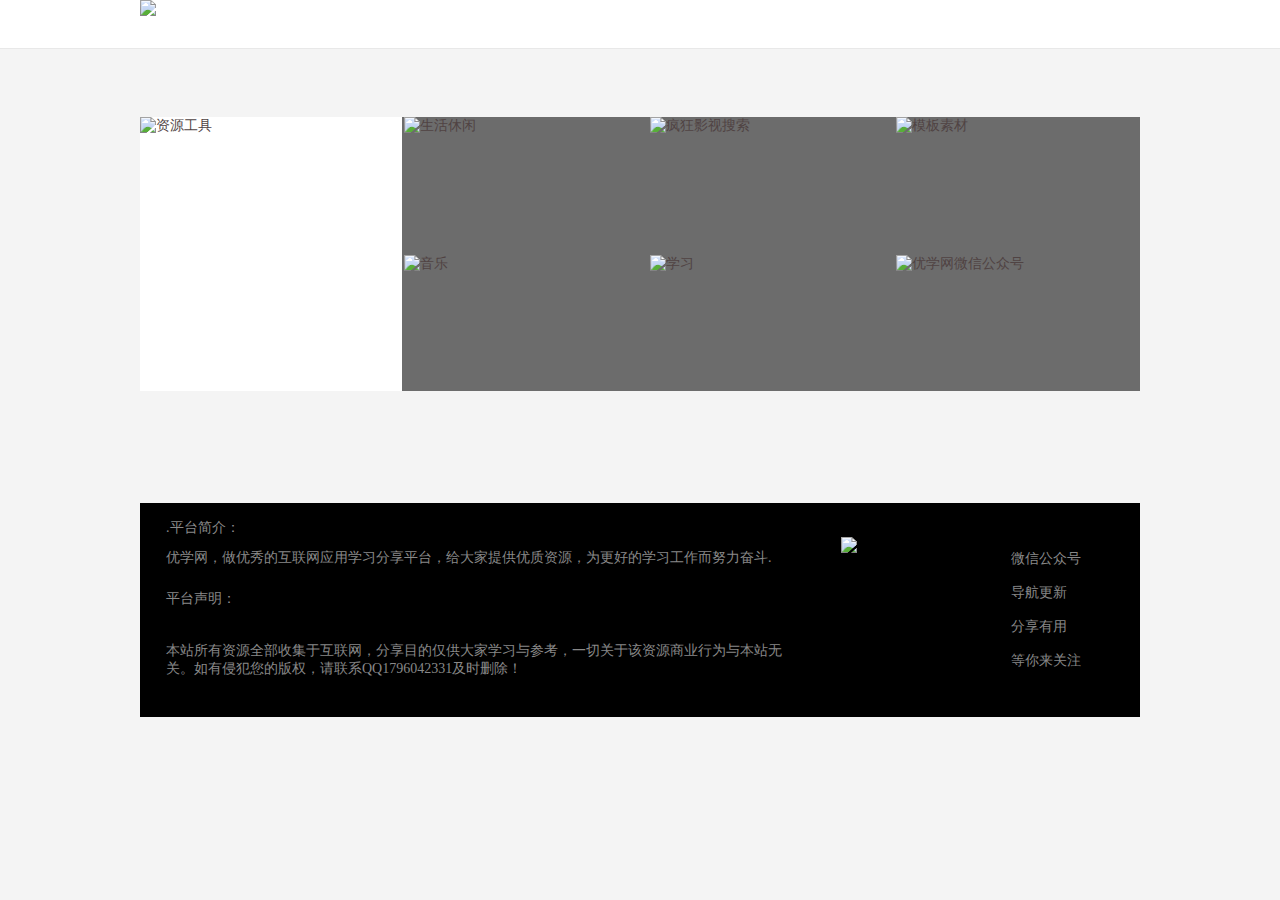
==== index.html @ 9c4f3e28 "Add files via upload" ====
<!DOCTYPE html><html>	
<head>		
<meta http-equiv="Content-Type" content="text/html; charset=utf-8" />		
<meta name="Keywords" content="优学网,高清电影,ppt模板,精品软件,网址导航,网盘搜索,镜像谷歌,免费资源" />		
<meta name="description" content="优学网提供最快捷的资源平台，让你迅速找到想要的资源，准确又方便快捷" />		
<title>优学网</title>				
		
<link rel="shortcut icon" href="favicon.ico" />		

<link href="llxx.css" rel="stylesheet" type="text/css">
<link href="llxx1.css" rel="stylesheet" type="text/css">
<link href="llxx2.css" rel="stylesheet" type="text/css">
<style type="text/css">
<!--
.STYLE3 {color: #888888}
.STYLE5 {color: #888888; font-size: 16; }
.STYLE6 {font-size: 16}

-->
</style>
</head>	



<body>				
<div class="top-container">			
  <div id="top" class="middle">				
			<div class="top-left">					
				<a href="index.html" ><img src="http://otd6kilbp.bkt.clouddn.com/zuo.jpg" height="40"></a>				
				<div class="top-categories">						
				<ul>							
				<li><a href="#" target="_blank"></a></li>              
				<li><a href="#" target="_blank"></a></li>              
				<li><a href="#" target="_blank"></a></li>              
				<li><a href="#" target="_blank"></a></li>              
				<li><a href="#" target="_blank"></a></li>              						
				</ul>					
			</div>       				
	  </div>       				
		<div class="top-right">										
			<div class="weather">						
			<iframe width="300" scrolling="no" height="26" frameborder="0" allowtransparency="true" src="http://i.tianqi.com/index.php?c=code&id=1&icon=1&wind=1&num=1&site=12"></iframe>					
			</div>       					
		<!--<li class="register"><a href="javascript:;" target="_blank"></a></li>              					
		<li class="login">	<a href="javascript:;" target="_blank"></a>					</li>-->
		</div>       			
  </div>       		
</div>       		
<br><br><br>

<div class="pos-nav middle clearfix">			
<div class="pos-left">				
<a href="gjss.html">					
<img src="http://otd6kilbp.bkt.clouddn.com/t1.jpg" alt="资源工具"></a>			
</div>       			
<div class="pos-right">				
<div class="small-item">					
<a href="shenghuo.html"><img src="http://otd6kilbp.bkt.clouddn.com/t2.jpg" alt="生活休闲" /></a>
</div>       				
<div class="small-item">
<a href="dianying.html" ><img src="http://otd6kilbp.bkt.clouddn.com/t3.jpg" alt="疯狂影视搜索" /></a>
</div>       				
<div class="small-item"><a href="ppt.html"><img src="http://otd6kilbp.bkt.clouddn.com/t4.jpg" alt="模板素材" />	</a>
</div>       				
<div class="small-item"><a href="yinyue.html"><img src="http://otd6kilbp.bkt.clouddn.com/t5.jpg" alt="音乐" />	</a>
</div>       				
<div class="small-item"><a href="xuexi.html"><img src="http://otd6kilbp.bkt.clouddn.com/t6.jpg" alt="学习" />	</a>
</div>       				
<div class="small-item">					
<a><img src="http://otd6kilbp.bkt.clouddn.com/t7.jpg" alt="优学网微信公众号" />	</a>
</div>       			
</div>       		
</div> 
       				
<br><br><br><br><br><br>

<center>
<table width="500" border="0" cellspacing="0" cellpadding="0">
  <tr>
    <td>&nbsp;</td>
  </tr>
</table>
<table width="1000" border="0" cellpadding="0" cellspacing="0" bgcolor="#000000">
  <tr>
    <td width="26" rowspan="6">&nbsp;</td>
    <td width="623">&nbsp;</td>
    <td width="52" rowspan="6">&nbsp;</td>
    <td width="170">&nbsp;</td>
    <td width="129">&nbsp;</td>
  </tr>
  <tr>
    <td><span class="STYLE3">.平台简介：</span></td>
    <td>&nbsp;</td>
    <td rowspan="4"><p><span class="STYLE3">微信公众号</span></p>
      <p>&nbsp;</p>
      <p><span class="STYLE3">导航更新</span></p>
      <p>&nbsp;</p>
      <p><span class="STYLE3">分享有用</span></p>
      <p>&nbsp;</p>
    <p><span class="STYLE3">等你来关注</span></p></td>
  </tr>
  <tr>
    <td><p class="STYLE3">优学网，做优秀的互联网应用学习分享平台，给大家提供优质资源，为更好的学习工作而努力奋斗.</p>    </td>
    <td rowspan="3"><span class="wx-public-img"><img src="http://otd6kilbp.bkt.clouddn.com/wx.jpg" alt="优学网微信公众号" width="164" height="164" /></span></td>
  </tr>
  
  <tr>
    <td><span class="STYLE3">平台声明：</span></td>
  </tr>
  <tr>
    <td><p class="STYLE3"><span class="STYLE6">本站所有资源全部收集于互联网，分享目的仅供大家学习与参考，一切关于该资源商业行为与本站无关。</span>如有侵犯您的版权，请联系QQ1796042331及时删除！</p>
    </td>
  </tr>
  <tr>
    <td>&nbsp;</td>
    <td>&nbsp;</td>
    <td>&nbsp;</td>
  </tr>
</table>
</center>
<script type="text/javascript">var cnzz_protocol = (("https:" == document.location.protocol) ? " https://" : " http://");document.write(unescape("%3Cspan id='cnzz_stat_icon_1263287435'%3E%3C/span%3E%3Cscript src='" + cnzz_protocol + "s22.cnzz.com/z_stat.php%3Fid%3D1263287435%26show%3Dpic1' type='text/javascript'%3E%3C/script%3E"));</script>
      	
<script src="http://cdn.bootcss.com/jquery/2.1.4/jquery.min.js"></script>
<script src="js/layer/layer.js"></script>		
<script src="js/searchTools.js?v=1321313"></script>
<script src="js/main.js?v=1321313"></script>		
<div style="display:none;">			
<script src="https://s11.cnzz.com/z_stat.php?id=1261014757&web_id=1261014757" language="JavaScript"></script>
</div>       					
</body>
</html>
---- llxx.css ----
@font-face{font-family:'FontAwesome';src:url('../font/fontawesome-webfont.eot?v=3.2.1');src:url('../font/fontawesome-webfont.eot?#iefix&v=3.2.1') format('embedded-opentype'),url('../font/fontawesome-webfont.woff?v=3.2.1') format('woff'),url('../font/fontawesome-webfont.ttf?v=3.2.1') format('truetype'),url('../font/fontawesome-webfont.svg#fontawesomeregular?v=3.2.1') format('svg');font-weight:normal;font-style:normal;}[class^="icon-"],[class*=" icon-"]{font-family:FontAwesome;font-weight:normal;font-style:normal;text-decoration:inherit;-webkit-font-smoothing:antialiased;*margin-right:.3em;}
[class^="icon-"]:before,[class*=" icon-"]:before{text-decoration:inherit;display:inline-block;speak:none;}
.icon-large:before{vertical-align:-10%;font-size:1.3333333333333333em;}
a [class^="icon-"],a [class*=" icon-"]{display:inline;}
[class^="icon-"].icon-fixed-width,[class*=" icon-"].icon-fixed-width{display:inline-block;width:1.1428571428571428em;text-align:right;padding-right:0.2857142857142857em;}[class^="icon-"].icon-fixed-width.icon-large,[class*=" icon-"].icon-fixed-width.icon-large{width:1.4285714285714286em;}
.icons-ul{margin-left:2.142857142857143em;list-style-type:none;}.icons-ul>li{position:relative;}
.icons-ul .icon-li{position:absolute;left:-2.142857142857143em;width:2.142857142857143em;text-align:center;line-height:inherit;}
[class^="icon-"].hide,[class*=" icon-"].hide{display:none;}
.icon-muted{color:#eeeeee;}
.icon-light{color:#ffffff;}
.icon-dark{color:#333333;}
.icon-border{border:solid 1px #eeeeee;padding:.2em .25em .15em;-webkit-border-radius:3px;-moz-border-radius:3px;border-radius:3px;}
.icon-2x{font-size:2em;}.icon-2x.icon-border{border-width:2px;-webkit-border-radius:4px;-moz-border-radius:4px;border-radius:4px;}
.icon-3x{font-size:3em;}.icon-3x.icon-border{border-width:3px;-webkit-border-radius:5px;-moz-border-radius:5px;border-radius:5px;}
.icon-4x{font-size:4em;}.icon-4x.icon-border{border-width:4px;-webkit-border-radius:6px;-moz-border-radius:6px;border-radius:6px;}
.icon-5x{font-size:5em;}.icon-5x.icon-border{border-width:5px;-webkit-border-radius:7px;-moz-border-radius:7px;border-radius:7px;}
.pull-right{float:right;}
.pull-left{float:left;}
[class^="icon-"].pull-left,[class*=" icon-"].pull-left{margin-right:.3em;}
[class^="icon-"].pull-right,[class*=" icon-"].pull-right{margin-left:.3em;}
[class^="icon-"],[class*=" icon-"]{display:inline;width:auto;height:auto;line-height:normal;vertical-align:baseline;background-image:none;background-position:0% 0%;background-repeat:repeat;margin-top:0;}
.icon-white,.nav-pills>.active>a>[class^="icon-"],.nav-pills>.active>a>[class*=" icon-"],.nav-list>.active>a>[class^="icon-"],.nav-list>.active>a>[class*=" icon-"],.navbar-inverse .nav>.active>a>[class^="icon-"],.navbar-inverse .nav>.active>a>[class*=" icon-"],.dropdown-menu>li>a:hover>[class^="icon-"],.dropdown-menu>li>a:hover>[class*=" icon-"],.dropdown-menu>.active>a>[class^="icon-"],.dropdown-menu>.active>a>[class*=" icon-"],.dropdown-submenu:hover>a>[class^="icon-"],.dropdown-submenu:hover>a>[class*=" icon-"]{background-image:none;}
.btn [class^="icon-"].icon-large,.nav [class^="icon-"].icon-large,.btn [class*=" icon-"].icon-large,.nav [class*=" icon-"].icon-large{line-height:.9em;}
.btn [class^="icon-"].icon-spin,.nav [class^="icon-"].icon-spin,.btn [class*=" icon-"].icon-spin,.nav [class*=" icon-"].icon-spin{display:inline-block;}
.nav-tabs [class^="icon-"],.nav-pills [class^="icon-"],.nav-tabs [class*=" icon-"],.nav-pills [class*=" icon-"],.nav-tabs [class^="icon-"].icon-large,.nav-pills [class^="icon-"].icon-large,.nav-tabs [class*=" icon-"].icon-large,.nav-pills [class*=" icon-"].icon-large{line-height:.9em;}
.btn [class^="icon-"].pull-left.icon-2x,.btn [class*=" icon-"].pull-left.icon-2x,.btn [class^="icon-"].pull-right.icon-2x,.btn [class*=" icon-"].pull-right.icon-2x{margin-top:.18em;}
.btn [class^="icon-"].icon-spin.icon-large,.btn [class*=" icon-"].icon-spin.icon-large{line-height:.8em;}
.btn.btn-small [class^="icon-"].pull-left.icon-2x,.btn.btn-small [class*=" icon-"].pull-left.icon-2x,.btn.btn-small [class^="icon-"].pull-right.icon-2x,.btn.btn-small [class*=" icon-"].pull-right.icon-2x{margin-top:.25em;}
.btn.btn-large [class^="icon-"],.btn.btn-large [class*=" icon-"]{margin-top:0;}.btn.btn-large [class^="icon-"].pull-left.icon-2x,.btn.btn-large [class*=" icon-"].pull-left.icon-2x,.btn.btn-large [class^="icon-"].pull-right.icon-2x,.btn.btn-large [class*=" icon-"].pull-right.icon-2x{margin-top:.05em;}
.btn.btn-large [class^="icon-"].pull-left.icon-2x,.btn.btn-large [class*=" icon-"].pull-left.icon-2x{margin-right:.2em;}
.btn.btn-large [class^="icon-"].pull-right.icon-2x,.btn.btn-large [class*=" icon-"].pull-right.icon-2x{margin-left:.2em;}
.nav-list [class^="icon-"],.nav-list [class*=" icon-"]{line-height:inherit;}
.icon-stack{position:relative;display:inline-block;width:2em;height:2em;line-height:2em;vertical-align:-35%;}.icon-stack [class^="icon-"],.icon-stack [class*=" icon-"]{display:block;text-align:center;position:absolute;width:100%;height:100%;font-size:1em;line-height:inherit;*line-height:2em;}
.icon-stack .icon-stack-base{font-size:2em;*line-height:1em;}
.icon-spin{display:inline-block;-moz-animation:spin 2s infinite linear;-o-animation:spin 2s infinite linear;-webkit-animation:spin 2s infinite linear;animation:spin 2s infinite linear;}
a .icon-stack,a .icon-spin{display:inline-block;text-decoration:none;}
@-moz-keyframes spin{0%{-moz-transform:rotate(0deg);} 100%{-moz-transform:rotate(359deg);}}@-webkit-keyframes spin{0%{-webkit-transform:rotate(0deg);} 100%{-webkit-transform:rotate(359deg);}}@-o-keyframes spin{0%{-o-transform:rotate(0deg);} 100%{-o-transform:rotate(359deg);}}@-ms-keyframes spin{0%{-ms-transform:rotate(0deg);} 100%{-ms-transform:rotate(359deg);}}@keyframes spin{0%{transform:rotate(0deg);} 100%{transform:rotate(359deg);}}.icon-rotate-90:before{-webkit-transform:rotate(90deg);-moz-transform:rotate(90deg);-ms-transform:rotate(90deg);-o-transform:rotate(90deg);transform:rotate(90deg);filter:progid:DXImageTransform.Microsoft.BasicImage(rotation=1);}
.icon-rotate-180:before{-webkit-transform:rotate(180deg);-moz-transform:rotate(180deg);-ms-transform:rotate(180deg);-o-transform:rotate(180deg);transform:rotate(180deg);filter:progid:DXImageTransform.Microsoft.BasicImage(rotation=2);}
.icon-rotate-270:before{-webkit-transform:rotate(270deg);-moz-transform:rotate(270deg);-ms-transform:rotate(270deg);-o-transform:rotate(270deg);transform:rotate(270deg);filter:progid:DXImageTransform.Microsoft.BasicImage(rotation=3);}
.icon-flip-horizontal:before{-webkit-transform:scale(-1, 1);-moz-transform:scale(-1, 1);-ms-transform:scale(-1, 1);-o-transform:scale(-1, 1);transform:scale(-1, 1);}
.icon-flip-vertical:before{-webkit-transform:scale(1, -1);-moz-transform:scale(1, -1);-ms-transform:scale(1, -1);-o-transform:scale(1, -1);transform:scale(1, -1);}
a .icon-rotate-90:before,a .icon-rotate-180:before,a .icon-rotate-270:before,a .icon-flip-horizontal:before,a .icon-flip-vertical:before{display:inline-block;}
.icon-glass:before{content:"\f000";}
.icon-music:before{content:"\f001";}
.icon-search:before{content:"\f002";}
.icon-envelope-alt:before{content:"\f003";}
.icon-heart:before{content:"\f004";}
.icon-star:before{content:"\f005";}
.icon-star-empty:before{content:"\f006";}
.icon-user:before{content:"\f007";}
.icon-film:before{content:"\f008";}
.icon-th-large:before{content:"\f009";}
.icon-th:before{content:"\f00a";}
.icon-th-list:before{content:"\f00b";}
.icon-ok:before{content:"\f00c";}
.icon-remove:before{content:"\f00d";}
.icon-zoom-in:before{content:"\f00e";}
.icon-zoom-out:before{content:"\f010";}
.icon-power-off:before,.icon-off:before{content:"\f011";}
.icon-signal:before{content:"\f012";}
.icon-gear:before,.icon-cog:before{content:"\f013";}
.icon-trash:before{content:"\f014";}
.icon-home:before{content:"\f015";}
.icon-file-alt:before{content:"\f016";}
.icon-time:before{content:"\f017";}
.icon-road:before{content:"\f018";}
.icon-download-alt:before{content:"\f019";}
.icon-download:before{content:"\f01a";}
.icon-upload:before{content:"\f01b";}
.icon-inbox:before{content:"\f01c";}
.icon-play-circle:before{content:"\f01d";}
.icon-rotate-right:before,.icon-repeat:before{content:"\f01e";}
.icon-refresh:before{content:"\f021";}
.icon-list-alt:before{content:"\f022";}
.icon-lock:before{content:"\f023";}
.icon-flag:before{content:"\f024";}
.icon-headphones:before{content:"\f025";}
.icon-volume-off:before{content:"\f026";}
.icon-volume-down:before{content:"\f027";}
.icon-volume-up:before{content:"\f028";}
.icon-qrcode:before{content:"\f029";}
.icon-barcode:before{content:"\f02a";}
.icon-tag:before{content:"\f02b";}
.icon-tags:before{content:"\f02c";}
.icon-book:before{content:"\f02d";}
.icon-bookmark:before{content:"\f02e";}
.icon-print:before{content:"\f02f";}
.icon-camera:before{content:"\f030";}
.icon-font:before{content:"\f031";}
.icon-bold:before{content:"\f032";}
.icon-italic:before{content:"\f033";}
.icon-text-height:before{content:"\f034";}
.icon-text-width:before{content:"\f035";}
.icon-align-left:before{content:"\f036";}
.icon-align-center:before{content:"\f037";}
.icon-align-right:before{content:"\f038";}
.icon-align-justify:before{content:"\f039";}
.icon-list:before{content:"\f03a";}
.icon-indent-left:before{content:"\f03b";}
.icon-indent-right:before{content:"\f03c";}
.icon-facetime-video:before{content:"\f03d";}
.icon-picture:before{content:"\f03e";}
.icon-pencil:before{content:"\f040";}
.icon-map-marker:before{content:"\f041";}
.icon-adjust:before{content:"\f042";}
.icon-tint:before{content:"\f043";}
.icon-edit:before{content:"\f044";}
.icon-share:before{content:"\f045";}
.icon-check:before{content:"\f046";}
.icon-move:before{content:"\f047";}
.icon-step-backward:before{content:"\f048";}
.icon-fast-backward:before{content:"\f049";}
.icon-backward:before{content:"\f04a";}
.icon-play:before{content:"\f04b";}
.icon-pause:before{content:"\f04c";}
.icon-stop:before{content:"\f04d";}
.icon-forward:before{content:"\f04e";}
.icon-fast-forward:before{content:"\f050";}
.icon-step-forward:before{content:"\f051";}
.icon-eject:before{content:"\f052";}
.icon-chevron-left:before{content:"\f053";}
.icon-chevron-right:before{content:"\f054";}
.icon-plus-sign:before{content:"\f055";}
.icon-minus-sign:before{content:"\f056";}
.icon-remove-sign:before{content:"\f057";}
.icon-ok-sign:before{content:"\f058";}
.icon-question-sign:before{content:"\f059";}
.icon-info-sign:before{content:"\f05a";}
.icon-screenshot:before{content:"\f05b";}
.icon-remove-circle:before{content:"\f05c";}
.icon-ok-circle:before{content:"\f05d";}
.icon-ban-circle:before{content:"\f05e";}
.icon-arrow-left:before{content:"\f060";}
.icon-arrow-right:before{content:"\f061";}
.icon-arrow-up:before{content:"\f062";}
.icon-arrow-down:before{content:"\f063";}
.icon-mail-forward:before,.icon-share-alt:before{content:"\f064";}
.icon-resize-full:before{content:"\f065";}
.icon-resize-small:before{content:"\f066";}
.icon-plus:before{content:"\f067";}
.icon-minus:before{content:"\f068";}
.icon-asterisk:before{content:"\f069";}
.icon-exclamation-sign:before{content:"\f06a";}
.icon-gift:before{content:"\f06b";}
.icon-leaf:before{content:"\f06c";}
.icon-fire:before{content:"\f06d";}
.icon-eye-open:before{content:"\f06e";}
.icon-eye-close:before{content:"\f070";}
.icon-warning-sign:before{content:"\f071";}
.icon-plane:before{content:"\f072";}
.icon-calendar:before{content:"\f073";}
.icon-random:before{content:"\f074";}
.icon-comment:before{content:"\f075";}
.icon-magnet:before{content:"\f076";}
.icon-chevron-up:before{content:"\f077";}
.icon-chevron-down:before{content:"\f078";}
.icon-retweet:before{content:"\f079";}
.icon-shopping-cart:before{content:"\f07a";}
.icon-folder-close:before{content:"\f07b";}
.icon-folder-open:before{content:"\f07c";}
.icon-resize-vertical:before{content:"\f07d";}
.icon-resize-horizontal:before{content:"\f07e";}
.icon-bar-chart:before{content:"\f080";}
.icon-twitter-sign:before{content:"\f081";}
.icon-facebook-sign:before{content:"\f082";}
.icon-camera-retro:before{content:"\f083";}
.icon-key:before{content:"\f084";}
.icon-gears:before,.icon-cogs:before{content:"\f085";}
.icon-comments:before{content:"\f086";}
.icon-thumbs-up-alt:before{content:"\f087";}
.icon-thumbs-down-alt:before{content:"\f088";}
.icon-star-half:before{content:"\f089";}
.icon-heart-empty:before{content:"\f08a";}
.icon-signout:before{content:"\f08b";}
.icon-linkedin-sign:before{content:"\f08c";}
.icon-pushpin:before{content:"\f08d";}
.icon-external-link:before{content:"\f08e";}
.icon-signin:before{content:"\f090";}
.icon-trophy:before{content:"\f091";}
.icon-github-sign:before{content:"\f092";}
.icon-upload-alt:before{content:"\f093";}
.icon-lemon:before{content:"\f094";}
.icon-phone:before{content:"\f095";}
.icon-unchecked:before,.icon-check-empty:before{content:"\f096";}
.icon-bookmark-empty:before{content:"\f097";}
.icon-phone-sign:before{content:"\f098";}
.icon-twitter:before{content:"\f099";}
.icon-facebook:before{content:"\f09a";}
.icon-github:before{content:"\f09b";}
.icon-unlock:before{content:"\f09c";}
.icon-credit-card:before{content:"\f09d";}
.icon-rss:before{content:"\f09e";}
.icon-hdd:before{content:"\f0a0";}
.icon-bullhorn:before{content:"\f0a1";}
.icon-bell:before{content:"\f0a2";}
.icon-certificate:before{content:"\f0a3";}
.icon-hand-right:before{content:"\f0a4";}
.icon-hand-left:before{content:"\f0a5";}
.icon-hand-up:before{content:"\f0a6";}
.icon-hand-down:before{content:"\f0a7";}
.icon-circle-arrow-left:before{content:"\f0a8";}
.icon-circle-arrow-right:before{content:"\f0a9";}
.icon-circle-arrow-up:before{content:"\f0aa";}
.icon-circle-arrow-down:before{content:"\f0ab";}
.icon-globe:before{content:"\f0ac";}
.icon-wrench:before{content:"\f0ad";}
.icon-tasks:before{content:"\f0ae";}
.icon-filter:before{content:"\f0b0";}
.icon-briefcase:before{content:"\f0b1";}
.icon-fullscreen:before{content:"\f0b2";}
.icon-group:before{content:"\f0c0";}
.icon-link:before{content:"\f0c1";}
.icon-cloud:before{content:"\f0c2";}
.icon-beaker:before{content:"\f0c3";}
.icon-cut:before{content:"\f0c4";}
.icon-copy:before{content:"\f0c5";}
.icon-paperclip:before,.icon-paper-clip:before{content:"\f0c6";}
.icon-save:before{content:"\f0c7";}
.icon-sign-blank:before{content:"\f0c8";}
.icon-reorder:before{content:"\f0c9";}
.icon-list-ul:before{content:"\f0ca";}
.icon-list-ol:before{content:"\f0cb";}
.icon-strikethrough:before{content:"\f0cc";}
.icon-underline:before{content:"\f0cd";}
.icon-table:before{content:"\f0ce";}
.icon-magic:before{content:"\f0d0";}
.icon-truck:before{content:"\f0d1";}
.icon-pinterest:before{content:"\f0d2";}
.icon-pinterest-sign:before{content:"\f0d3";}
.icon-google-plus-sign:before{content:"\f0d4";}
.icon-google-plus:before{content:"\f0d5";}
.icon-money:before{content:"\f0d6";}
.icon-caret-down:before{content:"\f0d7";}
.icon-caret-up:before{content:"\f0d8";}
.icon-caret-left:before{content:"\f0d9";}
.icon-caret-right:before{content:"\f0da";}
.icon-columns:before{content:"\f0db";}
.icon-sort:before{content:"\f0dc";}
.icon-sort-down:before{content:"\f0dd";}
.icon-sort-up:before{content:"\f0de";}
.icon-envelope:before{content:"\f0e0";}
.icon-linkedin:before{content:"\f0e1";}
.icon-rotate-left:before,.icon-undo:before{content:"\f0e2";}
.icon-legal:before{content:"\f0e3";}
.icon-dashboard:before{content:"\f0e4";}
.icon-comment-alt:before{content:"\f0e5";}
.icon-comments-alt:before{content:"\f0e6";}
.icon-bolt:before{content:"\f0e7";}
.icon-sitemap:before{content:"\f0e8";}
.icon-umbrella:before{content:"\f0e9";}
.icon-paste:before{content:"\f0ea";}
.icon-lightbulb:before{content:"\f0eb";}
.icon-exchange:before{content:"\f0ec";}
.icon-cloud-download:before{content:"\f0ed";}
.icon-cloud-upload:before{content:"\f0ee";}
.icon-user-md:before{content:"\f0f0";}
.icon-stethoscope:before{content:"\f0f1";}
.icon-suitcase:before{content:"\f0f2";}
.icon-bell-alt:before{content:"\f0f3";}
.icon-coffee:before{content:"\f0f4";}
.icon-food:before{content:"\f0f5";}
.icon-file-text-alt:before{content:"\f0f6";}
.icon-building:before{content:"\f0f7";}
.icon-hospital:before{content:"\f0f8";}
.icon-ambulance:before{content:"\f0f9";}
.icon-medkit:before{content:"\f0fa";}
.icon-fighter-jet:before{content:"\f0fb";}
.icon-beer:before{content:"\f0fc";}
.icon-h-sign:before{content:"\f0fd";}
.icon-plus-sign-alt:before{content:"\f0fe";}
.icon-double-angle-left:before{content:"\f100";}
.icon-double-angle-right:before{content:"\f101";}
.icon-double-angle-up:before{content:"\f102";}
.icon-double-angle-down:before{content:"\f103";}
.icon-angle-left:before{content:"\f104";}
.icon-angle-right:before{content:"\f105";}
.icon-angle-up:before{content:"\f106";}
.icon-angle-down:before{content:"\f107";}
.icon-desktop:before{content:"\f108";}
.icon-laptop:before{content:"\f109";}
.icon-tablet:before{content:"\f10a";}
.icon-mobile-phone:before{content:"\f10b";}
.icon-circle-blank:before{content:"\f10c";}
.icon-quote-left:before{content:"\f10d";}
.icon-quote-right:before{content:"\f10e";}
.icon-spinner:before{content:"\f110";}
.icon-circle:before{content:"\f111";}
.icon-mail-reply:before,.icon-reply:before{content:"\f112";}
.icon-github-alt:before{content:"\f113";}
.icon-folder-close-alt:before{content:"\f114";}
.icon-folder-open-alt:before{content:"\f115";}
.icon-expand-alt:before{content:"\f116";}
.icon-collapse-alt:before{content:"\f117";}
.icon-smile:before{content:"\f118";}
.icon-frown:before{content:"\f119";}
.icon-meh:before{content:"\f11a";}
.icon-gamepad:before{content:"\f11b";}
.icon-keyboard:before{content:"\f11c";}
.icon-flag-alt:before{content:"\f11d";}
.icon-flag-checkered:before{content:"\f11e";}
.icon-terminal:before{content:"\f120";}
.icon-code:before{content:"\f121";}
.icon-reply-all:before{content:"\f122";}
.icon-mail-reply-all:before{content:"\f122";}
.icon-star-half-full:before,.icon-star-half-empty:before{content:"\f123";}
.icon-location-arrow:before{content:"\f124";}
.icon-crop:before{content:"\f125";}
.icon-code-fork:before{content:"\f126";}
.icon-unlink:before{content:"\f127";}
.icon-question:before{content:"\f128";}
.icon-info:before{content:"\f129";}
.icon-exclamation:before{content:"\f12a";}
.icon-superscript:before{content:"\f12b";}
.icon-subscript:before{content:"\f12c";}
.icon-eraser:before{content:"\f12d";}
.icon-puzzle-piece:before{content:"\f12e";}
.icon-microphone:before{content:"\f130";}
.icon-microphone-off:before{content:"\f131";}
.icon-shield:before{content:"\f132";}
.icon-calendar-empty:before{content:"\f133";}
.icon-fire-extinguisher:before{content:"\f134";}
.icon-rocket:before{content:"\f135";}
.icon-maxcdn:before{content:"\f136";}
.icon-chevron-sign-left:before{content:"\f137";}
.icon-chevron-sign-right:before{content:"\f138";}
.icon-chevron-sign-up:before{content:"\f139";}
.icon-chevron-sign-down:before{content:"\f13a";}
.icon-html5:before{content:"\f13b";}
.icon-css3:before{content:"\f13c";}
.icon-anchor:before{content:"\f13d";}
.icon-unlock-alt:before{content:"\f13e";}
.icon-bullseye:before{content:"\f140";}
.icon-ellipsis-horizontal:before{content:"\f141";}
.icon-ellipsis-vertical:before{content:"\f142";}
.icon-rss-sign:before{content:"\f143";}
.icon-play-sign:before{content:"\f144";}
.icon-ticket:before{content:"\f145";}
.icon-minus-sign-alt:before{content:"\f146";}
.icon-check-minus:before{content:"\f147";}
.icon-level-up:before{content:"\f148";}
.icon-level-down:before{content:"\f149";}
.icon-check-sign:before{content:"\f14a";}
.icon-edit-sign:before{content:"\f14b";}
.icon-external-link-sign:before{content:"\f14c";}
.icon-share-sign:before{content:"\f14d";}
.icon-compass:before{content:"\f14e";}
.icon-collapse:before{content:"\f150";}
.icon-collapse-top:before{content:"\f151";}
.icon-expand:before{content:"\f152";}
.icon-euro:before,.icon-eur:before{content:"\f153";}
.icon-gbp:before{content:"\f154";}
.icon-dollar:before,.icon-usd:before{content:"\f155";}
.icon-rupee:before,.icon-inr:before{content:"\f156";}
.icon-yen:before,.icon-jpy:before{content:"\f157";}
.icon-renminbi:before,.icon-cny:before{content:"\f158";}
.icon-won:before,.icon-krw:before{content:"\f159";}
.icon-bitcoin:before,.icon-btc:before{content:"\f15a";}
.icon-file:before{content:"\f15b";}
.icon-file-text:before{content:"\f15c";}
.icon-sort-by-alphabet:before{content:"\f15d";}
.icon-sort-by-alphabet-alt:before{content:"\f15e";}
.icon-sort-by-attributes:before{content:"\f160";}
.icon-sort-by-attributes-alt:before{content:"\f161";}
.icon-sort-by-order:before{content:"\f162";}
.icon-sort-by-order-alt:before{content:"\f163";}
.icon-thumbs-up:before{content:"\f164";}
.icon-thumbs-down:before{content:"\f165";}
.icon-youtube-sign:before{content:"\f166";}
.icon-youtube:before{content:"\f167";}
.icon-xing:before{content:"\f168";}
.icon-xing-sign:before{content:"\f169";}
.icon-youtube-play:before{content:"\f16a";}
.icon-dropbox:before{content:"\f16b";}
.icon-stackexchange:before{content:"\f16c";}
.icon-instagram:before{content:"\f16d";}
.icon-flickr:before{content:"\f16e";}
.icon-adn:before{content:"\f170";}
.icon-bitbucket:before{content:"\f171";}
.icon-bitbucket-sign:before{content:"\f172";}
.icon-tumblr:before{content:"\f173";}
.icon-tumblr-sign:before{content:"\f174";}
.icon-long-arrow-down:before{content:"\f175";}
.icon-long-arrow-up:before{content:"\f176";}
.icon-long-arrow-left:before{content:"\f177";}
.icon-long-arrow-right:before{content:"\f178";}
.icon-apple:before{content:"\f179";}
.icon-windows:before{content:"\f17a";}
.icon-android:before{content:"\f17b";}
.icon-linux:before{content:"\f17c";}
.icon-dribbble:before{content:"\f17d";}
.icon-skype:before{content:"\f17e";}
.icon-foursquare:before{content:"\f180";}
.icon-trello:before{content:"\f181";}
.icon-female:before{content:"\f182";}
.icon-male:before{content:"\f183";}
.icon-gittip:before{content:"\f184";}
.icon-sun:before{content:"\f185";}
.icon-moon:before{content:"\f186";}
.icon-archive:before{content:"\f187";}
.icon-bug:before{content:"\f188";}
.icon-vk:before{content:"\f189";}
.icon-weibo:before{content:"\f18a";}
.icon-renren:before{content:"\f18b";}
---- llxx1.css ----
/*! Hint.css - v2.4.1 - 2016-11-08
* http://kushagragour.in/lab/hint/
* Copyright (c) 2016 Kushagra Gour */

[class*=hint--]{position:relative;display:inline-block}[class*=hint--]:after,[class*=hint--]:before{position:absolute;-webkit-transform:translate3d(0,0,0);-moz-transform:translate3d(0,0,0);transform:translate3d(0,0,0);visibility:hidden;opacity:0;z-index:1000000;pointer-events:none;-webkit-transition:.3s ease;-moz-transition:.3s ease;transition:.3s ease;-webkit-transition-delay:0s;-moz-transition-delay:0s;transition-delay:0s}[class*=hint--]:hover:after,[class*=hint--]:hover:before{visibility:visible;opacity:1;-webkit-transition-delay:.1s;-moz-transition-delay:.1s;transition-delay:.1s}[class*=hint--]:before{content:'';position:absolute;background:0 0;border:6px solid transparent;z-index:1000001}[class*=hint--]:after{background:#383838;color:#fff;padding:8px 10px;font-size:12px;font-family:"Helvetica Neue",Helvetica,Arial,sans-serif;line-height:12px;white-space:nowrap;text-shadow:0 -1px 0 #000;box-shadow:4px 4px 8px rgba(0,0,0,.3)}[class*=hint--][aria-label]:after{content:attr(aria-label)}[class*=hint--][data-hint]:after{content:attr(data-hint)}[aria-label='']:after,[aria-label='']:before,[data-hint='']:after,[data-hint='']:before{display:none!important}.hint--top-left:before,.hint--top-right:before,.hint--top:before{border-top-color:#383838}.hint--bottom-left:before,.hint--bottom-right:before,.hint--bottom:before{border-bottom-color:#383838}.hint--top:after,.hint--top:before{bottom:100%;left:50%}.hint--top:before{margin-bottom:-11px;left:calc(50% - 6px)}.hint--top:after{-webkit-transform:translateX(-50%);-moz-transform:translateX(-50%);transform:translateX(-50%)}.hint--top:hover:before{-webkit-transform:translateY(-8px);-moz-transform:translateY(-8px);transform:translateY(-8px)}.hint--top:hover:after{-webkit-transform:translateX(-50%) translateY(-8px);-moz-transform:translateX(-50%) translateY(-8px);transform:translateX(-50%) translateY(-8px)}.hint--bottom:after,.hint--bottom:before{top:100%;left:50%}.hint--bottom:before{margin-top:-11px;left:calc(50% - 6px)}.hint--bottom:after{-webkit-transform:translateX(-50%);-moz-transform:translateX(-50%);transform:translateX(-50%)}.hint--bottom:hover:before{-webkit-transform:translateY(8px);-moz-transform:translateY(8px);transform:translateY(8px)}.hint--bottom:hover:after{-webkit-transform:translateX(-50%) translateY(8px);-moz-transform:translateX(-50%) translateY(8px);transform:translateX(-50%) translateY(8px)}.hint--right:before{border-right-color:#383838;margin-left:-11px;margin-bottom:-6px}.hint--right:after{margin-bottom:-14px}.hint--right:after,.hint--right:before{left:100%;bottom:50%}.hint--right:hover:after,.hint--right:hover:before{-webkit-transform:translateX(8px);-moz-transform:translateX(8px);transform:translateX(8px)}.hint--left:before{border-left-color:#383838;margin-right:-11px;margin-bottom:-6px}.hint--left:after{margin-bottom:-14px}.hint--left:after,.hint--left:before{right:100%;bottom:50%}.hint--left:hover:after,.hint--left:hover:before{-webkit-transform:translateX(-8px);-moz-transform:translateX(-8px);transform:translateX(-8px)}.hint--top-left:after,.hint--top-left:before{bottom:100%;left:50%}.hint--top-left:before{margin-bottom:-11px;left:calc(50% - 6px)}.hint--top-left:after{-webkit-transform:translateX(-100%);-moz-transform:translateX(-100%);transform:translateX(-100%);margin-left:12px}.hint--top-left:hover:before{-webkit-transform:translateY(-8px);-moz-transform:translateY(-8px);transform:translateY(-8px)}.hint--top-left:hover:after{-webkit-transform:translateX(-100%) translateY(-8px);-moz-transform:translateX(-100%) translateY(-8px);transform:translateX(-100%) translateY(-8px)}.hint--top-right:after,.hint--top-right:before{bottom:100%;left:50%}.hint--top-right:before{margin-bottom:-11px;left:calc(50% - 6px)}.hint--top-right:after{-webkit-transform:translateX(0);-moz-transform:translateX(0);transform:translateX(0);margin-left:-12px}.hint--top-right:hover:after,.hint--top-right:hover:before{-webkit-transform:translateY(-8px);-moz-transform:translateY(-8px);transform:translateY(-8px)}.hint--bottom-left:after,.hint--bottom-left:before{top:100%;left:50%}.hint--bottom-left:before{margin-top:-11px;left:calc(50% - 6px)}.hint--bottom-left:after{-webkit-transform:translateX(-100%);-moz-transform:translateX(-100%);transform:translateX(-100%);margin-left:12px}.hint--bottom-left:hover:before{-webkit-transform:translateY(8px);-moz-transform:translateY(8px);transform:translateY(8px)}.hint--bottom-left:hover:after{-webkit-transform:translateX(-100%) translateY(8px);-moz-transform:translateX(-100%) translateY(8px);transform:translateX(-100%) translateY(8px)}.hint--bottom-right:after,.hint--bottom-right:before{top:100%;left:50%}.hint--bottom-right:before{margin-top:-11px;left:calc(50% - 6px)}.hint--bottom-right:after{-webkit-transform:translateX(0);-moz-transform:translateX(0);transform:translateX(0);margin-left:-12px}.hint--bottom-right:hover:after,.hint--bottom-right:hover:before{-webkit-transform:translateY(8px);-moz-transform:translateY(8px);transform:translateY(8px)}.hint--large:after,.hint--medium:after,.hint--small:after{white-space:normal;line-height:1.4em;word-wrap:break-word}.hint--small:after{width:80px}.hint--medium:after{width:150px}.hint--large:after{width:300px}.hint--error:after{background-color:#b34e4d;text-shadow:0 -1px 0 #592726}.hint--error.hint--top-left:before,.hint--error.hint--top-right:before,.hint--error.hint--top:before{border-top-color:#b34e4d}.hint--error.hint--bottom-left:before,.hint--error.hint--bottom-right:before,.hint--error.hint--bottom:before{border-bottom-color:#b34e4d}.hint--error.hint--left:before{border-left-color:#b34e4d}.hint--error.hint--right:before{border-right-color:#b34e4d}.hint--warning:after{background-color:#c09854;text-shadow:0 -1px 0 #6c5328}.hint--warning.hint--top-left:before,.hint--warning.hint--top-right:before,.hint--warning.hint--top:before{border-top-color:#c09854}.hint--warning.hint--bottom-left:before,.hint--warning.hint--bottom-right:before,.hint--warning.hint--bottom:before{border-bottom-color:#c09854}.hint--warning.hint--left:before{border-left-color:#c09854}.hint--warning.hint--right:before{border-right-color:#c09854}.hint--info:after{background-color:#3986ac;text-shadow:0 -1px 0 #1a3c4d}.hint--info.hint--top-left:before,.hint--info.hint--top-right:before,.hint--info.hint--top:before{border-top-color:#3986ac}.hint--info.hint--bottom-left:before,.hint--info.hint--bottom-right:before,.hint--info.hint--bottom:before{border-bottom-color:#3986ac}.hint--info.hint--left:before{border-left-color:#3986ac}.hint--info.hint--right:before{border-right-color:#3986ac}.hint--success:after{background-color:#458746;text-shadow:0 -1px 0 #1a321a}.hint--success.hint--top-left:before,.hint--success.hint--top-right:before,.hint--success.hint--top:before{border-top-color:#458746}.hint--success.hint--bottom-left:before,.hint--success.hint--bottom-right:before,.hint--success.hint--bottom:before{border-bottom-color:#458746}.hint--success.hint--left:before{border-left-color:#458746}.hint--success.hint--right:before{border-right-color:#458746}.hint--always:after,.hint--always:before{opacity:1;visibility:visible}.hint--always.hint--top:before{-webkit-transform:translateY(-8px);-moz-transform:translateY(-8px);transform:translateY(-8px)}.hint--always.hint--top:after{-webkit-transform:translateX(-50%) translateY(-8px);-moz-transform:translateX(-50%) translateY(-8px);transform:translateX(-50%) translateY(-8px)}.hint--always.hint--top-left:before{-webkit-transform:translateY(-8px);-moz-transform:translateY(-8px);transform:translateY(-8px)}.hint--always.hint--top-left:after{-webkit-transform:translateX(-100%) translateY(-8px);-moz-transform:translateX(-100%) translateY(-8px);transform:translateX(-100%) translateY(-8px)}.hint--always.hint--top-right:after,.hint--always.hint--top-right:before{-webkit-transform:translateY(-8px);-moz-transform:translateY(-8px);transform:translateY(-8px)}.hint--always.hint--bottom:before{-webkit-transform:translateY(8px);-moz-transform:translateY(8px);transform:translateY(8px)}.hint--always.hint--bottom:after{-webkit-transform:translateX(-50%) translateY(8px);-moz-transform:translateX(-50%) translateY(8px);transform:translateX(-50%) translateY(8px)}.hint--always.hint--bottom-left:before{-webkit-transform:translateY(8px);-moz-transform:translateY(8px);transform:translateY(8px)}.hint--always.hint--bottom-left:after{-webkit-transform:translateX(-100%) translateY(8px);-moz-transform:translateX(-100%) translateY(8px);transform:translateX(-100%) translateY(8px)}.hint--always.hint--bottom-right:after,.hint--always.hint--bottom-right:before{-webkit-transform:translateY(8px);-moz-transform:translateY(8px);transform:translateY(8px)}.hint--always.hint--left:after,.hint--always.hint--left:before{-webkit-transform:translateX(-8px);-moz-transform:translateX(-8px);transform:translateX(-8px)}.hint--always.hint--right:after,.hint--always.hint--right:before{-webkit-transform:translateX(8px);-moz-transform:translateX(8px);transform:translateX(8px)}.hint--rounded:after{border-radius:4px}.hint--no-animate:after,.hint--no-animate:before{-webkit-transition-duration:0s;-moz-transition-duration:0s;transition-duration:0s}.hint--bounce:after,.hint--bounce:before{-webkit-transition:opacity .3s ease,visibility .3s ease,-webkit-transform .3s cubic-bezier(.71,1.7,.77,1.24);-moz-transition:opacity .3s ease,visibility .3s ease,-moz-transform .3s cubic-bezier(.71,1.7,.77,1.24);transition:opacity .3s ease,visibility .3s ease,transform .3s cubic-bezier(.71,1.7,.77,1.24)}
---- llxx2.css ----
@charset"utf-8";body,dd,div,dl,dt,fieldset,form,h1,h2,h3,h4,h5,h6,img,input,li,ol,p,table,td,ul{margin:0;padding:0}img{border:none;display:block}li{list-style:none}input,select,textarea{outline:none;border:none}textarea{resize:none}a{text-decoration:none}.clearfix:after{content:"";display:block;clear:both}.clearfix{zoom:1}body{font-size:14px;font-family:"微软雅黑";background-color:#F4F4F4}img{display:block}a{color:#504343;text-decoration:none;transition:all 0.15s}.middle{width:1000px;margin:0 auto}.top-container{width:100%;height:48px;background-color:#fff;border-bottom:1px solid #e8e8e8}.top-container #top{height:48px}.top-container #top .top-left{float:left}.top-container #top .top-left .logo{height:48px;width:186px;background:url("../images/logo.png") no-repeat center;float:left}.top-container #top .top-left .logo h1{text-indent:-999999999px}.top-container #top .top-left .top-categories{float:left;margin-left:14px}.top-container #top .top-left .top-categories ul li{float:left;line-height:48px;margin-right:25px;cursor:pointer}.top-container #top .top-left .top-categories ul li a{line-height:48px;color:#444;display:block}.top-container #top .top-left .top-categories ul li a:hover{color:#c90000;text-decoration:none}.top-container #top .top-right{float:right}.top-container #top .top-right .weather{float:left;margin-top:12px}.top-container #top .top-right li{float:left;margin-top:7px;margin-right:16px;cursor:pointer}.top-container #top .top-right li a{display:block;padding:0;width:50px;height:32px;text-align:center;line-height:32px}.top-container #top .top-right li a:hover{text-decoration:none}.top-container #top .top-right .register a{color:#fff;background:linear-gradient(#E53E49, #D43636);box-shadow:inset 0 1px 0 rgba(255, 255, 255, 0.08), 0 1px 0 rgba(255, 255, 255, 0.3);text-shadow:0 -1px 0 rgba(0, 0, 0, 0.1);border:1px solid #C90000}.top-container #top .top-right .register a:hover{background:linear-gradient(#F45D68, #E54646);color:#fff;box-shadow:inset 0 1px 0 rgba(255, 255, 255, 0.08), 0 1px 0 rgba(255, 255, 255, 0.1);border:1px solid #C90000}.top-container #top .top-right .login{margin-right:0}.top-container #top .top-right .login a{color:#444;background:linear-gradient(#FAFAFA, #F2F2F2);text-shadow:0 1px 0 rgba(255, 255, 255, 0.5);border:1px solid #D9D9D9}.top-container #top .top-right .login a:hover{background:linear-gradient(#FFF, #F7F7F7);color:#444;box-shadow:inset 0 1px 0 white, 0 1px 0 rgba(255, 255, 255, 0.05);border:1px solid #CCC}.search-tools{margin-top:8px;box-shadow:0 1px 1px rgba(0, 0, 0, 0.2)}.search-tools #search-container{height:108px;font-size:0;text-align:center}.search-tools .left-div{float:left;margin-top:12px}.search-tools .left-div #search-category{width:280px}.search-tools .left-div #search-category span{margin-top:8px;float:left;width:70px;height:28px;line-height:28px;color:#000;font-family:'微软雅黑';font-size:15px;cursor:pointer;letter-spacing:2px}.search-tools .left-div #search-category span:nth-of-type(1){margin-left:0}.search-tools .left-div #search-category span:nth-of-type(4n){margin-right:0}.search-tools .left-div #search-category .active{background-color:#E54348;color:#fff}.search-tools .right-div{float:right;margin-top:10px}.search-tools .right-div #input-container{position:relative}.search-tools .right-div #input-container #search-input{width:616px;height:42px;line-height:42px;background-color:#fff;margin:0 auto;outline:none;border:none;padding:0 10px;font-size:14px;letter-spacing:1px;border:1px solid #D9D9D9;box-sizing:border-box}.search-tools .right-div #input-container .down-list{display:none;position:absolute;z-index:999;top:41px;right:0;width:616px;border:1px solid #ccc;border-bottom:0;background-color:#fff;box-sizing:border-box}.search-tools .right-div #input-container .down-list li{text-align:left;padding-left:10px;font-size:14px;cursor:default;height:32px;line-height:32px;background-color:#fff;border-bottom:1px solid #ccc}.search-tools .right-div #input-container .down-list li:hover{background-color:#F0F0F0}.search-tools .right-div #input-container .down-list li.active{background-color:#F0F0F0}.search-tools .right-div #input-container .history-list{display:none;position:absolute;z-index:999;top:41px;right:0;width:616px;border:1px solid #ccc;border-bottom:0;background-color:#fff;box-sizing:border-box}.search-tools .right-div #input-container .history-list li{height:32px;line-height:32px;background-color:#fff;border-bottom:1px solid #ccc}.search-tools .right-div #input-container .history-list li:hover{background-color:#F0F0F0}.search-tools .right-div #input-container .history-list li .search-words{font-size:14px;padding-left:20px;display:block;float:left;color:#000;cursor:default}.search-tools .right-div #input-container .history-list li .search-link{font-size:13px;float:right;color:#fff;height:20px;position:relative;line-height:20px;top:6px;padding:0 6px;right:30px;background-color:#888;letter-spacing:1px}.search-tools .right-div #input-container .history-list li .close{width:12px;height:32px;float:right;background:url("../images/search/close.png") no-repeat center center;background-size:12px 12px;position:relative;right:16px;cursor:pointer}.search-tools .right-div #input-container .history-list li .clear-words{font-size:14px;float:left;color:#666;position:relative;left:20px;cursor:pointer}.search-tools .right-div #input-container #settings{width:20px;height:20px;cursor:pointer;background:url("../images/search/settings.svg");position:absolute;top:12px;right:15px}.search-tools .right-div #search-websites{padding-right:16px}.search-tools .right-div #search-websites span{display:inline-block;padding:4px 8px;background-color:#E54348;color:#fff;font-family:'微软雅黑';font-size:14px;cursor:pointer;margin-left:16px;margin-top:10px;letter-spacing:1px;transition:padding-left 0.3s}.search-tools .right-div #search-websites .active{padding:4px 6px 4px 20px;background:url("../images/search/active.png") no-repeat 6px center;background-color:#E54348}.search-tools #bookmark{position:absolute;top:6%;right:6%}.search-tools #bookmark a{color:#000;font-size:15px;letter-spacing:2px}#settingsDialog .content{padding:0 5px}#settingsDialog .content .setting-total{font-size:15px;margin:24px 0 0 44px}#settingsDialog .content .setting-total .search-history{margin-top:14px}#settingsDialog .content .setting-total .search-history #checkbox-history{margin-left:16px;display:inline-block;vertical-align:bottom;background:#e4e4e4;height:20px;width:38px;border-radius:10px;cursor:pointer}#settingsDialog .content .setting-total .search-history #checkbox-history:after{content:"";display:block;position:relative;top:2px;left:2px;background:#fff;height:16px;width:16px;border-radius:8px;transition:all 0.2s;box-shadow:0 2px 1px rgba(0, 0, 0, 0.4)}#settingsDialog .content .setting-total .search-history #checkbox-history.active{background:#4bd863}#settingsDialog .content .setting-total .search-history #checkbox-history.active:after{left:20px}#settingsDialog .content .setting-total .search-single #checkbox-single{margin-left:16px;display:inline-block;vertical-align:bottom;background:#e4e4e4;height:20px;width:38px;border-radius:10px;cursor:pointer}#settingsDialog .content .setting-total .search-single #checkbox-single:after{content:"";display:block;position:relative;top:2px;left:2px;background:#fff;height:16px;width:16px;border-radius:8px;transition:all 0.2s;box-shadow:0 2px 1px rgba(0, 0, 0, 0.4)}#settingsDialog .content .setting-total .search-single #checkbox-single.active{background:#4bd863}#settingsDialog .content .setting-total .search-single #checkbox-single.active:after{left:20px}#settingsDialog .content .setting-total .search-tips{margin-top:14px;font-family:"微软雅黑"}#settingsDialog .content .setting-total .search-tips select{font-size:15px;border:1px solid #ccc;font-family:"微软雅黑";letter-spacing:5px;margin-left:16px}#settingsDialog .buttons{margin-left:50px;margin-top:20px;padding-bottom:16px}#settingsDialog .buttons .cancel-button,#settingsDialog .buttons .ok-button{float:left;width:62px;height:30px;line-height:30px;padding:0 15px;border-radius:2px;cursor:pointer;box-sizing:border-box;letter-spacing:1px}#settingsDialog .buttons .ok-button{border:1px solid #4898d5;background-color:#2e8ded;color:#fff}#settingsDialog .buttons .ok-button:hover{opacity:0.9}#settingsDialog .buttons .cancel-button{margin-left:20px;border:1px solid #dedede;background-color:#f1f1f1;color:#333}.pos-nav{background-color:#6C6C6C;margin-top:20px}.pos-nav .pos-left{float:left;width:262px;height:274px;background-color:#fff;margin-right:2px}.pos-nav .pos-right{float:left;width:736px}.pos-nav .pos-right .small-item{width:244px;height:136px;float:left;margin-right:2px;margin-bottom:2px}.pos-nav .pos-right .small-item:nth-of-type(3n){margin-right:0}.pos-nav .pos-right .small-item:nth-of-type(4),.pos-nav .pos-right .small-item:nth-of-type(5),.pos-nav .pos-right .small-item:nth-of-type(6){margin-bottom:0}#user-diydata,.main-nav{width:1000px;margin:20px auto;background-color:#fff}#user-diydata .tab,.main-nav .tab{border-bottom:1px solid #E9E9E9}#user-diydata .tab .big-cat,.main-nav .tab .big-cat{float:left;width:100px}#user-diydata .tab .big-cat span,.main-nav .tab .big-cat span{display:block;text-align:center;font-size:15px;background-color:#E54348;color:#fff;letter-spacing:1px}#user-diydata .tab .small-cat,.main-nav .tab .small-cat{float:left;width:900px}#user-diydata .tab .small-cat ul li,.main-nav .tab .small-cat ul li{float:left;height:37px;padding:0 15px;line-height:37px;font-size:14px;color:#000;cursor:pointer;letter-spacing:1px}#user-diydata .tab .small-cat ul li.move,.main-nav .tab .small-cat ul li.move{cursor:move !important}#user-diydata .tab .small-cat ul li.current,.main-nav .tab .small-cat ul li.current{margin-bottom:-1px;color:#E54348;border-bottom:1px solid #E54348}#user-diydata .tab .small-cat ul li.add-small-cat,.main-nav .tab .small-cat ul li.add-small-cat{background:url("../images/add-cat.svg") no-repeat center center;background-size:24px;display:none}#user-diydata .tab .small-cat ul li.add-small-cat.show,.main-nav .tab .small-cat ul li.add-small-cat.show{display:block}#user-diydata .tab .small-cat ul li span,.main-nav .tab .small-cat ul li span{float:left;overflow:hidden;text-overflow:ellipsis;white-space:nowrap;max-width:110px}#user-diydata .tab .small-cat ul li .delete-cat,.main-nav .tab .small-cat ul li .delete-cat{cursor:pointer;width:20px;height:36px;background:url("../images/close-circled.svg") no-repeat center center;background-size:16px;margin-right:4px;display:none}#user-diydata .tab .small-cat ul li .delete-cat.show,.main-nav .tab .small-cat ul li .delete-cat.show{display:block}#user-diydata .tab .small-cat ul li .edit-cat,.main-nav .tab .small-cat ul li .edit-cat{cursor:pointer;width:20px;height:36px;background:url("../images/diyedit.svg") no-repeat center center;background-size:16px;margin-left:4px;display:none}#user-diydata .tab .small-cat ul li .edit-cat.show,.main-nav .tab .small-cat ul li .edit-cat.show{display:block}#user-diydata .lx-sites-details .content-container,.main-nav .lx-sites-details .content-container{display:none}#user-diydata .lx-sites-details .content-container.show,.main-nav .lx-sites-details .content-container.show{display:block}#user-diydata .lx-sites-details .content-container .tags-content,.main-nav .lx-sites-details .content-container .tags-content{padding:10px}#user-diydata .lx-sites-details .content-container .tags-content ul,.main-nav .lx-sites-details .content-container .tags-content ul{text-align:center;font-size:0}#user-diydata .lx-sites-details .content-container .tags-content ul li,.main-nav .lx-sites-details .content-container .tags-content ul li{display:inline-block;height:22px;font-size:13px;line-height:22px;color:#000;padding:2px 14px;letter-spacing:1px;cursor:pointer;border-radius:13px;margin-right:10px}#user-diydata .lx-sites-details .content-container .tags-content ul li.active,.main-nav .lx-sites-details .content-container .tags-content ul li.active{color:#fff;background-color:#E54348}#user-diydata .lx-sites-details .content-container .sites-content ul li,.main-nav .lx-sites-details .content-container .sites-content ul li{float:left;width:142px;height:36px;line-height:36px;text-align:center;font-size:14px;border-right:1px solid #E9E9E9;border-top:1px solid #E9E9E9;border-bottom:1px solid #E9E9E9;margin-top:-1px}#user-diydata .lx-sites-details .content-container .sites-content ul li:nth-of-type(7n),.main-nav .lx-sites-details .content-container .sites-content ul li:nth-of-type(7n){margin-right:-1px}#user-diydata .lx-sites-details .content-container .sites-content ul li a,.main-nav .lx-sites-details .content-container .sites-content ul li a{display:block}#user-diydata .lx-sites-details .content-container .sites-content ul li a:hover,.main-nav .lx-sites-details .content-container .sites-content ul li a:hover{color:#E54348;background-color:#FBFBFB}#user-diydata .lx-sites-details .content-container .sites-content ul li.important a,.main-nav .lx-sites-details .content-container .sites-content ul li.important a{color:#d81e06}#user-diydata .lx-sites-details .content-container .sites-content ul li.important a:hover,.main-nav .lx-sites-details .content-container .sites-content ul li.important a:hover{color:#E54348;background-color:#FBFBFB}#user-diydata .lx-sites-details .content-container .sites-content ul li.heart a,.main-nav .lx-sites-details .content-container .sites-content ul li.heart a{background:url("../images/tuijian.png") no-repeat;background-size:15px;background-position:124px 13px}.footer-container{background-color:#353535;padding:30px 0}.footer-container .footer div{float:left}.footer-container .footer .footer-item{box-sizing:border-box;padding:0 12px;background:url("../images/footer-line.png") repeat-y right top}.footer-container .footer .footer-title{font-size:15px;color:#bebdbd;margin-bottom:14px}.footer-container .footer .yqlj{width:600px;height:164px;font-size:0}.footer-container .footer .yqlj div{height:auto}.footer-container .footer .yqlj a{width:84px;height:26px;line-height:26px;display:inline-block;color:#888;font-size:13px;margin-right:12px}.footer-container .footer .yqlj a:hover{color:#fff}.footer-container .footer .about{width:120px;height:164px}.footer-container .footer .about a{width:84px;height:30px;line-height:30px;display:inline-block;color:#888;font-size:13px;margin-right:12px}.footer-container .footer .about a:hover{color:#fff}.footer-container .footer .wx-public{background:none}.footer-container .footer .wx-public .wx-public-img{float:left}.footer-container .footer .wx-public .wx-public-img img{display:block;width:164px;height:164px}.footer-container .footer .wx-public .wx-public-info{margin-left:12px;float:left}.footer-container .footer .wx-public .wx-public-info p{height:40px;line-height:40px;color:#888;font-size:13px}.footer-container .footer .wx-public .wx-public-info p:hover{color:#fff}.site-dretails a{background:url("../images/more.png") no-repeat;background-size:13px;background-position:118px 11px}.detail-sites{padding-top:10px}.detail-sites li{width:140px;height:26px;line-height:26px;text-align:center;float:left;margin-bottom:10px}.detail-sites li a:hover{color:#B9282F;text-decoration:underline}#cebian{position:fixed;left:50%;top:185px;margin-left:512px;border:1px solid #ECECEC}#cebian li{width:86px;font-size:15px;background-color:#fff;height:30px;text-align:center;border-bottom:1px solid #E6EBF4;line-height:30px}#cebian li:hover{background-color:#E54348}#cebian li:last-child{height:48px;line-height:48px;border-bottom:none}#cebian li a{cursor:pointer;text-decoration:none;color:#333;display:block}#cebian li a:hover{color:#fff}#user-diydata .show li{position:relative}#user-diydata .show li .edit-site{cursor:pointer;display:block;position:absolute;top:0;left:120px;width:20px;height:36px;background:url("../images/diyedit.svg") no-repeat center center;background-size:16px;display:none}#user-diydata .show li .edit-site.show{display:block}#user-diydata .show li .delete-site{cursor:pointer;display:block;position:absolute;top:0;left:3px;width:20px;height:36px;background:url("../images/close-circled.svg") no-repeat center center;background-size:16px;display:none}#user-diydata .show li .delete-site.show{display:block}.add-site-window{padding-left:45px;padding-top:20px;padding-bottom:20px}.add-site-window .add-site-info span{font-size:14px;color:#333}.add-site-window .add-site-info #diysite-address,.add-site-window .add-site-info #diysite-name{width:180px;height:28px;background-color:#fff;padding:0 5px;border:1px solid #ccc;box-shadow:1px 1px 5px rgba(0, 0, 0, 0.1) inset;box-sizing:border-box}.add-site-window .add-site-info #diysite-address{margin-top:10px}.add-site-window .diysite-address-info{width:238px;margin-left:66px;margin-top:6px}.add-site-window .diysite-address-info p{color:#6C6C6C}.add-site-window .add-confirm-btn{width:150px;margin-top:14px;margin-left:88px}.add-site-window .add-confirm-btn .addcat-ok-btn,.add-site-window .add-confirm-btn .modify-ok-btn,.add-site-window .add-confirm-btn .modifycat-ok-btn,.add-site-window .add-confirm-btn .ok-btn1{float:left;width:60px;border-color:#4898d5;background-color:#2e8ded;color:#fff;height:28px;line-height:28px;margin:6px 6px 0;padding:0 15px;border:1px solid #dedede;border-radius:2px;cursor:pointer;text-decoration:none;box-sizing:border-box}.add-site-window .add-confirm-btn .addcat-ok-btn:hover,.add-site-window .add-confirm-btn .modify-ok-btn:hover,.add-site-window .add-confirm-btn .modifycat-ok-btn:hover,.add-site-window .add-confirm-btn .ok-btn1:hover{opacity:0.9}.add-site-window .add-confirm-btn .cancel-btn1{float:left;width:60px;height:28px;line-height:28px;margin:6px 6px 0;padding:0 15px;border:1px solid #dedede;background-color:#f1f1f1;color:#333;border-radius:2px;font-weight:400;cursor:pointer;text-decoration:none;box-sizing:border-box}.edit-settings{width:1000px;margin:20px auto 0}.edit-settings span{float:right;padding:0 10px;line-height:26px;cursor:pointer;background-color:#E54348;color:#fff;font-size:14px;border-radius:3px;margin-left:10px}.edit-settings span.active{background-color:#17B758}.edit-settings .add-site,.edit-settings .modify-state,.edit-settings .sort-state{display:none}#user-diydata{margin-top:0}#user-diydata .lx-sites-details .sites-content li{padding:0 20px;width:102px !important}#user-diydata .lx-sites-details .sites-content li:hover{background-color:#FBFBFB}#user-diydata .lx-sites-details .sites-content li a{overflow:hidden;text-overflow:ellipsis;white-space:nowrap}#user-diydata .lx-sites-details .sites-content li a.move{cursor:move !important}
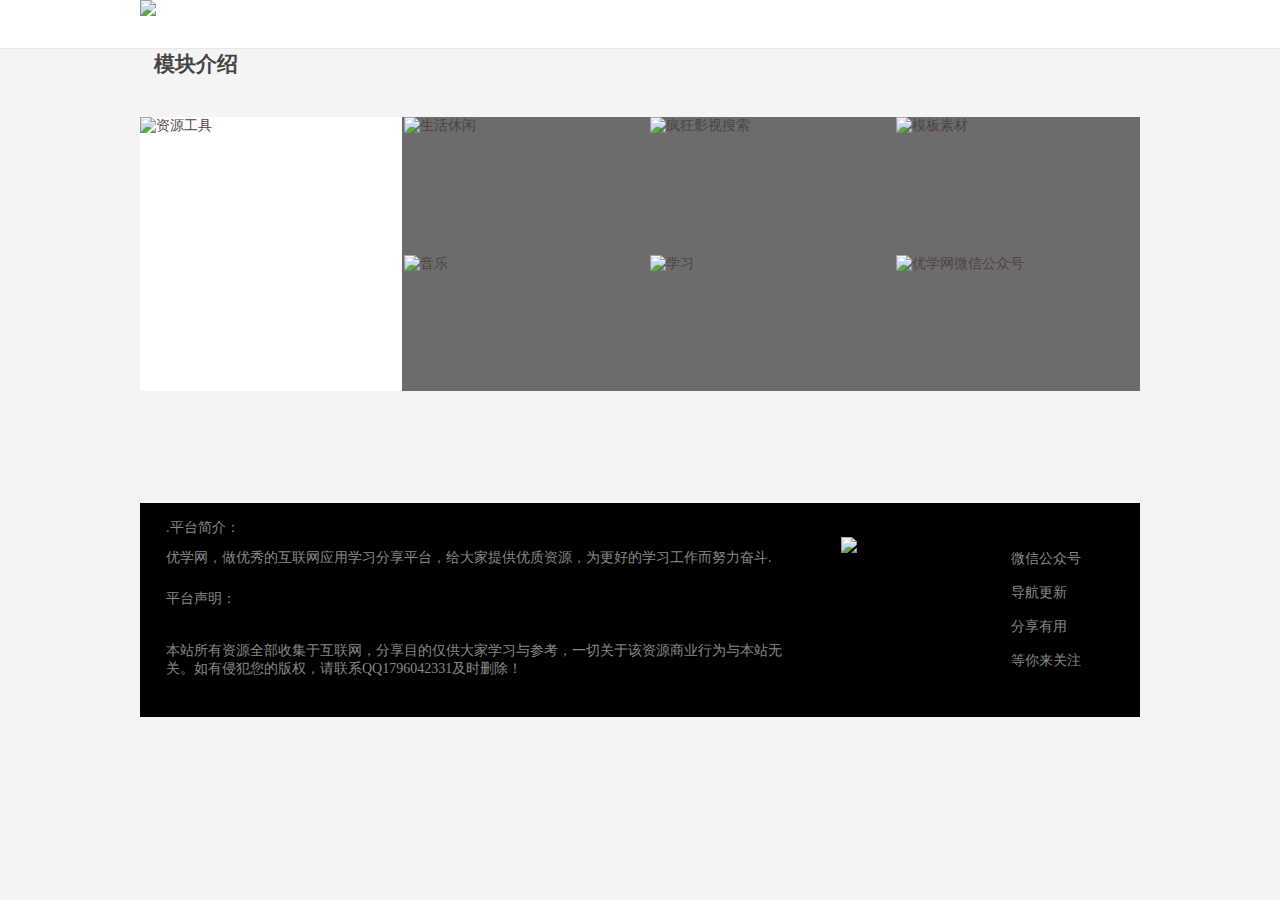
==== commit 40d66c49: "Update index.html" ====
--- a/index.html
+++ b/index.html
@@ -1,9 +1,11 @@
 
 <!DOCTYPE html><html>	
 <head>		
-<meta http-equiv="Content-Type" content="text/html; charset=utf-8" />		
-<meta name="Keywords" content="优学网,高清电影,ppt模板,精品软件,网址导航,网盘搜索,镜像谷歌,免费资源" />		
-<meta name="description" content="优学网提供最快捷的资源平台，让你迅速找到想要的资源，准确又方便快捷" />		
+<meta http-equiv="Content-Type" content="text/html; charset=utf-8" />
+<meta name="baidu-site-verification" content="csmortSTu6" />
+<meta name="Keywords" content="优学网,高清电影,ppt模板,精品软件,网址导航,免费资源" />		
+<meta name="description" content="优学网提供最快捷的资源平台，让你迅速找到想要的资源，准确又方便快捷" />	
+
 <title>优学网</title>				
 		
 <link rel="shortcut icon" href="favicon.ico" />		
@@ -30,7 +32,7 @@
 				<a href="index.html" ><img src="http://otd6kilbp.bkt.clouddn.com/zuo.jpg" height="40"></a>				
 				<div class="top-categories">						
 				<ul>							
-				<li><a href="#" target="_blank"></a></li>              
+				<li><a href="shuoming.html"><h2>模块介绍</h2></a></li>              
 				<li><a href="#" target="_blank"></a></li>              
 				<li><a href="#" target="_blank"></a></li>              
 				<li><a href="#" target="_blank"></a></li>              
@@ -119,8 +121,7 @@
   </tr>
 </table>
 </center>
-<script type="text/javascript">var cnzz_protocol = (("https:" == document.location.protocol) ? " https://" : " http://");document.write(unescape("%3Cspan id='cnzz_stat_icon_1263287435'%3E%3C/span%3E%3Cscript src='" + cnzz_protocol + "s22.cnzz.com/z_stat.php%3Fid%3D1263287435%26show%3Dpic1' type='text/javascript'%3E%3C/script%3E"));</script>
-      	
+<script type="text/javascript">var cnzz_protocol = (("https:" == document.location.protocol) ? " https://" : " http://");document.write(unescape("%3Cspan id='cnzz_stat_icon_1263332390'%3E%3C/span%3E%3Cscript src='" + cnzz_protocol + "s19.cnzz.com/z_stat.php%3Fid%3D1263332390%26show%3Dpic1' type='text/javascript'%3E%3C/script%3E"));</script>    	
 <script src="http://cdn.bootcss.com/jquery/2.1.4/jquery.min.js"></script>
 <script src="js/layer/layer.js"></script>		
 <script src="js/searchTools.js?v=1321313"></script>
@@ -129,4 +130,4 @@
 <script src="https://s11.cnzz.com/z_stat.php?id=1261014757&web_id=1261014757" language="JavaScript"></script>
 </div>       					
 </body>
-</html>+</html>
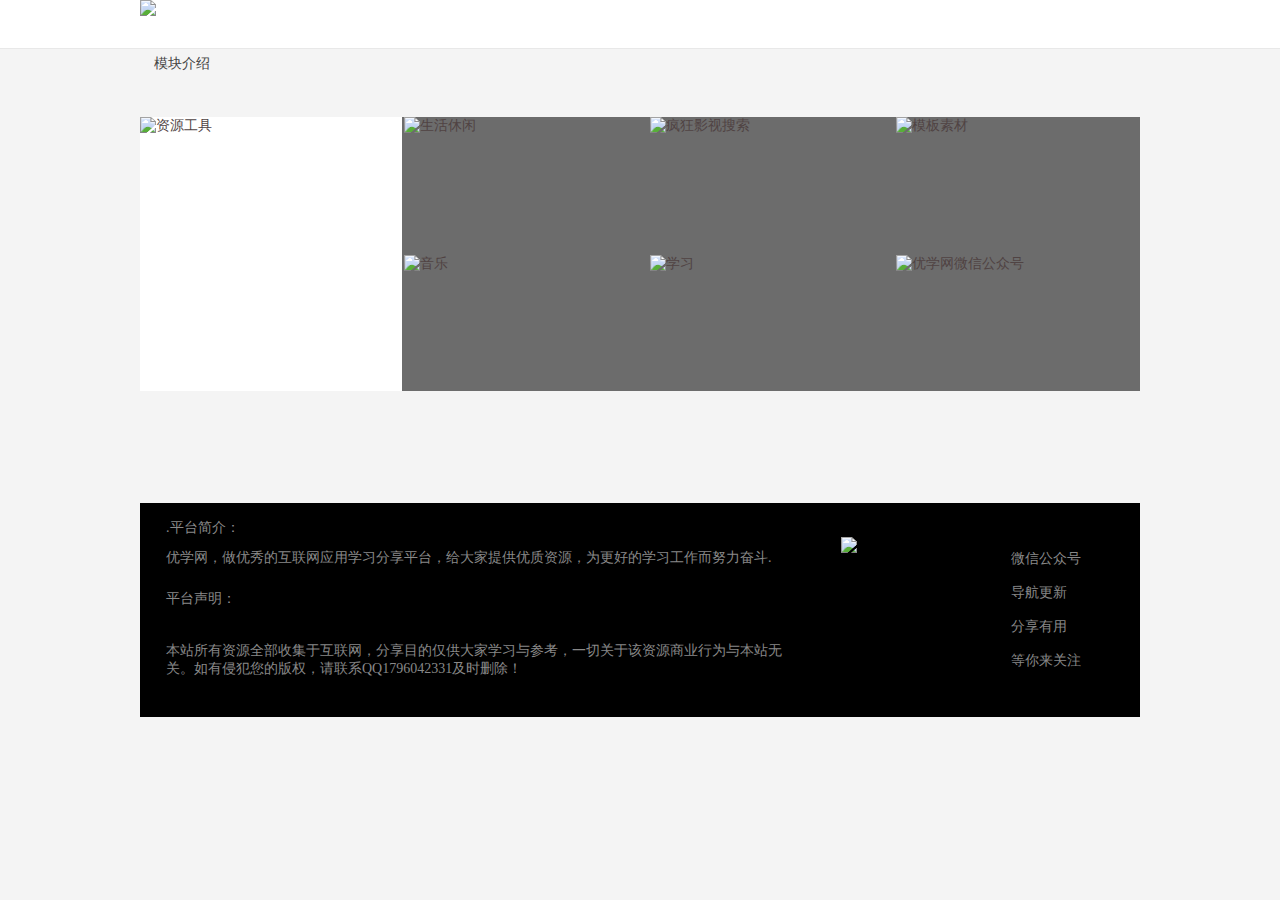
==== commit 39678cf3: "Update index.html" ====
--- a/index.html
+++ b/index.html
@@ -32,7 +32,7 @@
 				<a href="index.html" ><img src="http://otd6kilbp.bkt.clouddn.com/zuo.jpg" height="40"></a>				
 				<div class="top-categories">						
 				<ul>							
-				<li><a href="shuoming.html"><h2>模块介绍</h2></a></li>              
+				<li><a href="shuoming.html">模块介绍</a></li>              
 				<li><a href="#" target="_blank"></a></li>              
 				<li><a href="#" target="_blank"></a></li>              
 				<li><a href="#" target="_blank"></a></li>              
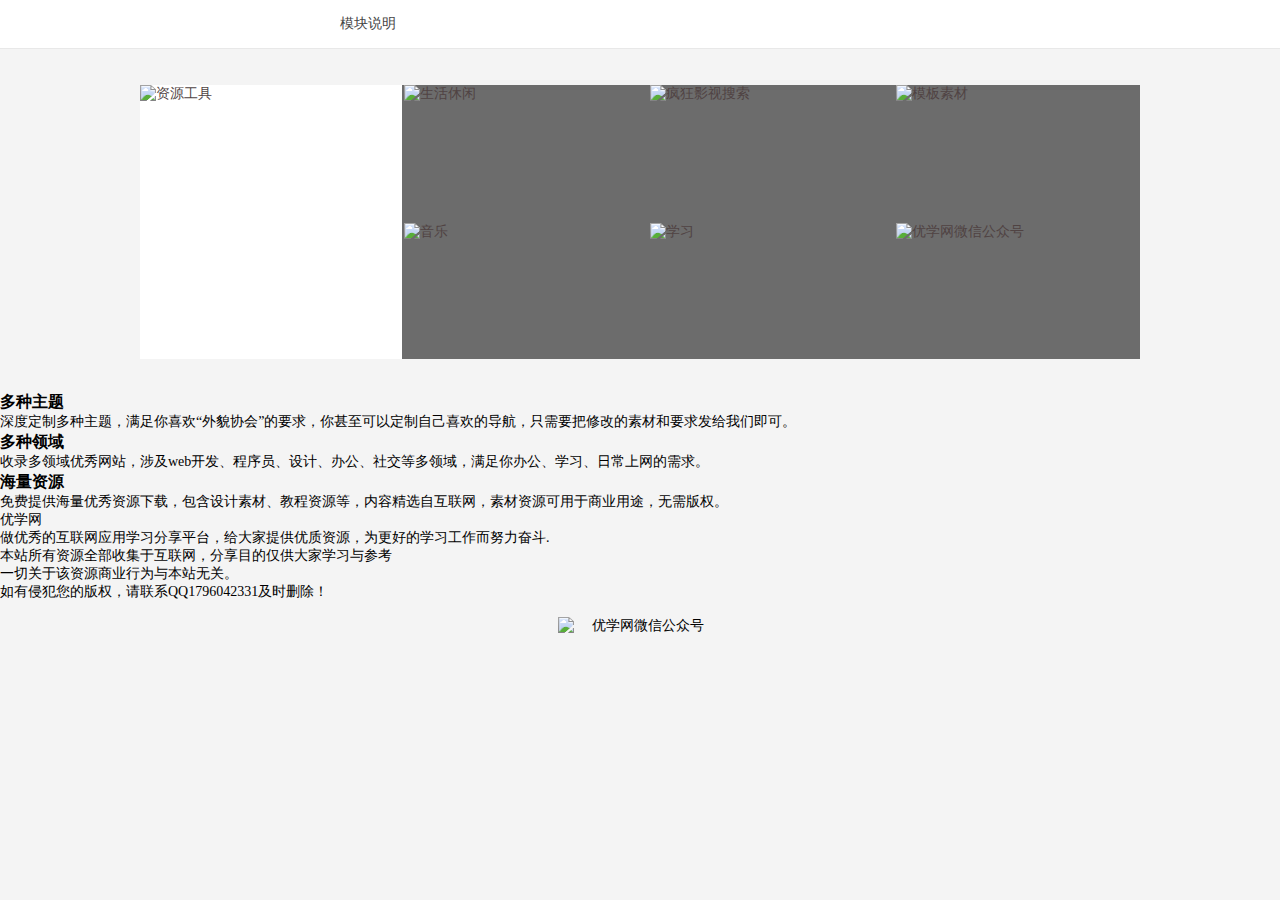
==== commit 7290cd5c: "Update index.html" ====
--- a/index.html
+++ b/index.html
@@ -13,30 +13,15 @@
 <link href="llxx.css" rel="stylesheet" type="text/css">
 <link href="llxx1.css" rel="stylesheet" type="text/css">
 <link href="llxx2.css" rel="stylesheet" type="text/css">
-<style type="text/css">
-<!--
-.STYLE3 {color: #888888}
-.STYLE5 {color: #888888; font-size: 16; }
-.STYLE6 {font-size: 16}
-
--->
-</style>
 </head>	
-
-
-
 <body>				
 <div class="top-container">			
   <div id="top" class="middle">				
 			<div class="top-left">					
-				<a href="index.html" ><img src="http://otd6kilbp.bkt.clouddn.com/zuo.jpg" height="40"></a>				
+				<a class="logo" href="http://www.sjs521.ml/" title="优学网"></a>				
 				<div class="top-categories">						
 				<ul>							
-				<li><a href="shuoming.html">模块介绍</a></li>              
-				<li><a href="#" target="_blank"></a></li>              
-				<li><a href="#" target="_blank"></a></li>              
-				<li><a href="#" target="_blank"></a></li>              
-				<li><a href="#" target="_blank"></a></li>              						
+				<li><a href="shuoming.html">模块说明</a></li>                           						
 				</ul>					
 			</div>       				
 	  </div>       				
@@ -49,7 +34,7 @@
 		</div>       			
   </div>       		
 </div>       		
-<br><br><br>
+<br>
 
 <div class="pos-nav middle clearfix">			
 <div class="pos-left">				
@@ -75,59 +60,40 @@
 </div>       		
 </div> 
        				
-<br><br><br><br><br><br>
-
-<center>
-<table width="500" border="0" cellspacing="0" cellpadding="0">
-  <tr>
-    <td>&nbsp;</td>
-  </tr>
-</table>
-<table width="1000" border="0" cellpadding="0" cellspacing="0" bgcolor="#000000">
-  <tr>
-    <td width="26" rowspan="6">&nbsp;</td>
-    <td width="623">&nbsp;</td>
-    <td width="52" rowspan="6">&nbsp;</td>
-    <td width="170">&nbsp;</td>
-    <td width="129">&nbsp;</td>
-  </tr>
-  <tr>
-    <td><span class="STYLE3">.平台简介：</span></td>
-    <td>&nbsp;</td>
-    <td rowspan="4"><p><span class="STYLE3">微信公众号</span></p>
-      <p>&nbsp;</p>
-      <p><span class="STYLE3">导航更新</span></p>
-      <p>&nbsp;</p>
-      <p><span class="STYLE3">分享有用</span></p>
-      <p>&nbsp;</p>
-    <p><span class="STYLE3">等你来关注</span></p></td>
-  </tr>
-  <tr>
-    <td><p class="STYLE3">优学网，做优秀的互联网应用学习分享平台，给大家提供优质资源，为更好的学习工作而努力奋斗.</p>    </td>
-    <td rowspan="3"><span class="wx-public-img"><img src="http://otd6kilbp.bkt.clouddn.com/wx.jpg" alt="优学网微信公众号" width="164" height="164" /></span></td>
-  </tr>
-  
-  <tr>
-    <td><span class="STYLE3">平台声明：</span></td>
-  </tr>
-  <tr>
-    <td><p class="STYLE3"><span class="STYLE6">本站所有资源全部收集于互联网，分享目的仅供大家学习与参考，一切关于该资源商业行为与本站无关。</span>如有侵犯您的版权，请联系QQ1796042331及时删除！</p>
-    </td>
-  </tr>
-  <tr>
-    <td>&nbsp;</td>
-    <td>&nbsp;</td>
-    <td>&nbsp;</td>
-  </tr>
-</table>
-</center>
-<script type="text/javascript">var cnzz_protocol = (("https:" == document.location.protocol) ? " https://" : " http://");document.write(unescape("%3Cspan id='cnzz_stat_icon_1263332390'%3E%3C/span%3E%3Cscript src='" + cnzz_protocol + "s19.cnzz.com/z_stat.php%3Fid%3D1263332390%26show%3Dpic1' type='text/javascript'%3E%3C/script%3E"));</script>    	
-<script src="http://cdn.bootcss.com/jquery/2.1.4/jquery.min.js"></script>
-<script src="js/layer/layer.js"></script>		
-<script src="js/searchTools.js?v=1321313"></script>
-<script src="js/main.js?v=1321313"></script>		
-<div style="display:none;">			
-<script src="https://s11.cnzz.com/z_stat.php?id=1261014757&web_id=1261014757" language="JavaScript"></script>
-</div>       					
+<br><br>
+<div class="block-item item-bg-1">
+		<div class="block-item-box">
+			<div class="block-item-con fix">
+	    		<div class="feature-item">
+	    			<span class="item-icon-1"></span>
+	    			<h3 class="item-tit">多种主题</h3>
+	    			<p>深度定制多种主题，满足你喜欢“外貌协会”的要求，你甚至可以定制自己喜欢的导航，只需要把修改的素材和要求发给我们即可。</p>
+	    		</div>
+	    		<div class="feature-item">
+	    			<span class="item-icon-2"></span>
+	    			<h3 class="item-tit">多种领域</h3>
+	    			<p>收录多领域优秀网站，涉及web开发、程序员、设计、办公、社交等多领域，满足你办公、学习、日常上网的需求。</p>
+	    		</div>
+	    		<div class="feature-item">
+	    			<span class="item-icon-3"></span>
+	    			<h3 class="item-tit">海量资源</h3>
+	    			<p>免费提供海量优秀资源下载，包含设计素材、教程资源等，内容精选自互联网，素材资源可用于商业用途，无需版权。</p>
+	    		</div>
+	    	</div>
+		</div>
+    </div>
+<div class="footer">
+		<div class="footer-con">
+			<div class="footer-text">
+				<p>优学网</p><p>做优秀的互联网应用学习分享平台，给大家提供优质资源，为更好的学习工作而努力奋斗.</p>
+				<p>本站所有资源全部收集于互联网，分享目的仅供大家学习与参考</p>
+				<p>一切关于该资源商业行为与本站无关。</p>
+				<p>如有侵犯您的版权，请联系QQ1796042331及时删除！</p>
+				<p><script src="https://s19.cnzz.com/z_stat.php?id=1263332390&web_id=1263332390" language="JavaScript"></script></p>
+				<br>
+				<center><span><img src="http://otd6kilbp.bkt.clouddn.com/wx.jpg" alt="优学网微信公众号" width="164" height="164" /></span></center>
+			</div>
+		</div>
+	</div>      					
 </body>
 </html>
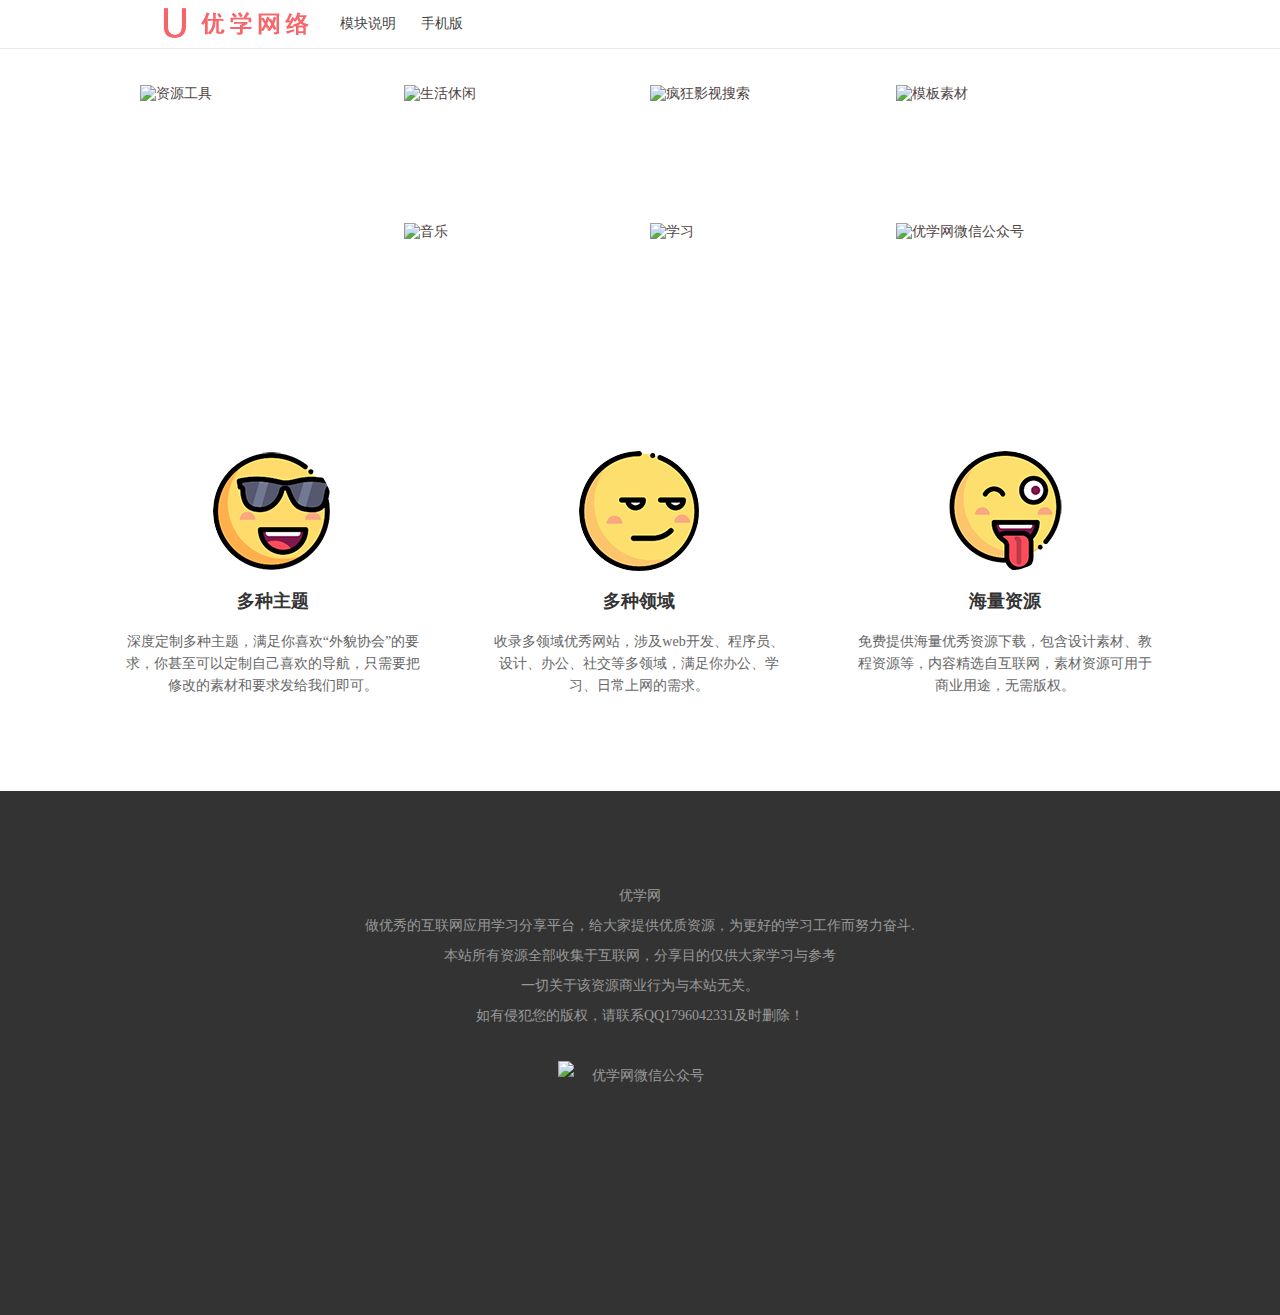
==== commit 8f69b4e9: "Update index.html" ====
--- a/index.html
+++ b/index.html
@@ -21,7 +21,8 @@
 				<a class="logo" href="http://www.sjs521.ml/" title="优学网"></a>				
 				<div class="top-categories">						
 				<ul>							
-				<li><a href="shuoming.html">模块说明</a></li>                           						
+				<li><a href="shuoming.html">模块说明</a></li>
+				<li><a href="http://www.52vipsp.ml">手机版</a></li>
 				</ul>					
 			</div>       				
 	  </div>       				
--- a/llxx2.css
+++ b/llxx2.css
@@ -1 +1,2 @@
-@charset"utf-8";body,dd,div,dl,dt,fieldset,form,h1,h2,h3,h4,h5,h6,img,input,li,ol,p,table,td,ul{margin:0;padding:0}img{border:none;display:block}li{list-style:none}input,select,textarea{outline:none;border:none}textarea{resize:none}a{text-decoration:none}.clearfix:after{content:"";display:block;clear:both}.clearfix{zoom:1}body{font-size:14px;font-family:"微软雅黑";background-color:#F4F4F4}img{display:block}a{color:#504343;text-decoration:none;transition:all 0.15s}.middle{width:1000px;margin:0 auto}.top-container{width:100%;height:48px;background-color:#fff;border-bottom:1px solid #e8e8e8}.top-container #top{height:48px}.top-container #top .top-left{float:left}.top-container #top .top-left .logo{height:48px;width:186px;background:url("../images/logo.png") no-repeat center;float:left}.top-container #top .top-left .logo h1{text-indent:-999999999px}.top-container #top .top-left .top-categories{float:left;margin-left:14px}.top-container #top .top-left .top-categories ul li{float:left;line-height:48px;margin-right:25px;cursor:pointer}.top-container #top .top-left .top-categories ul li a{line-height:48px;color:#444;display:block}.top-container #top .top-left .top-categories ul li a:hover{color:#c90000;text-decoration:none}.top-container #top .top-right{float:right}.top-container #top .top-right .weather{float:left;margin-top:12px}.top-container #top .top-right li{float:left;margin-top:7px;margin-right:16px;cursor:pointer}.top-container #top .top-right li a{display:block;padding:0;width:50px;height:32px;text-align:center;line-height:32px}.top-container #top .top-right li a:hover{text-decoration:none}.top-container #top .top-right .register a{color:#fff;background:linear-gradient(#E53E49, #D43636);box-shadow:inset 0 1px 0 rgba(255, 255, 255, 0.08), 0 1px 0 rgba(255, 255, 255, 0.3);text-shadow:0 -1px 0 rgba(0, 0, 0, 0.1);border:1px solid #C90000}.top-container #top .top-right .register a:hover{background:linear-gradient(#F45D68, #E54646);color:#fff;box-shadow:inset 0 1px 0 rgba(255, 255, 255, 0.08), 0 1px 0 rgba(255, 255, 255, 0.1);border:1px solid #C90000}.top-container #top .top-right .login{margin-right:0}.top-container #top .top-right .login a{color:#444;background:linear-gradient(#FAFAFA, #F2F2F2);text-shadow:0 1px 0 rgba(255, 255, 255, 0.5);border:1px solid #D9D9D9}.top-container #top .top-right .login a:hover{background:linear-gradient(#FFF, #F7F7F7);color:#444;box-shadow:inset 0 1px 0 white, 0 1px 0 rgba(255, 255, 255, 0.05);border:1px solid #CCC}.search-tools{margin-top:8px;box-shadow:0 1px 1px rgba(0, 0, 0, 0.2)}.search-tools #search-container{height:108px;font-size:0;text-align:center}.search-tools .left-div{float:left;margin-top:12px}.search-tools .left-div #search-category{width:280px}.search-tools .left-div #search-category span{margin-top:8px;float:left;width:70px;height:28px;line-height:28px;color:#000;font-family:'微软雅黑';font-size:15px;cursor:pointer;letter-spacing:2px}.search-tools .left-div #search-category span:nth-of-type(1){margin-left:0}.search-tools .left-div #search-category span:nth-of-type(4n){margin-right:0}.search-tools .left-div #search-category .active{background-color:#E54348;color:#fff}.search-tools .right-div{float:right;margin-top:10px}.search-tools .right-div #input-container{position:relative}.search-tools .right-div #input-container #search-input{width:616px;height:42px;line-height:42px;background-color:#fff;margin:0 auto;outline:none;border:none;padding:0 10px;font-size:14px;letter-spacing:1px;border:1px solid #D9D9D9;box-sizing:border-box}.search-tools .right-div #input-container .down-list{display:none;position:absolute;z-index:999;top:41px;right:0;width:616px;border:1px solid #ccc;border-bottom:0;background-color:#fff;box-sizing:border-box}.search-tools .right-div #input-container .down-list li{text-align:left;padding-left:10px;font-size:14px;cursor:default;height:32px;line-height:32px;background-color:#fff;border-bottom:1px solid #ccc}.search-tools .right-div #input-container .down-list li:hover{background-color:#F0F0F0}.search-tools .right-div #input-container .down-list li.active{background-color:#F0F0F0}.search-tools .right-div #input-container .history-list{display:none;position:absolute;z-index:999;top:41px;right:0;width:616px;border:1px solid #ccc;border-bottom:0;background-color:#fff;box-sizing:border-box}.search-tools .right-div #input-container .history-list li{height:32px;line-height:32px;background-color:#fff;border-bottom:1px solid #ccc}.search-tools .right-div #input-container .history-list li:hover{background-color:#F0F0F0}.search-tools .right-div #input-container .history-list li .search-words{font-size:14px;padding-left:20px;display:block;float:left;color:#000;cursor:default}.search-tools .right-div #input-container .history-list li .search-link{font-size:13px;float:right;color:#fff;height:20px;position:relative;line-height:20px;top:6px;padding:0 6px;right:30px;background-color:#888;letter-spacing:1px}.search-tools .right-div #input-container .history-list li .close{width:12px;height:32px;float:right;background:url("../images/search/close.png") no-repeat center center;background-size:12px 12px;position:relative;right:16px;cursor:pointer}.search-tools .right-div #input-container .history-list li .clear-words{font-size:14px;float:left;color:#666;position:relative;left:20px;cursor:pointer}.search-tools .right-div #input-container #settings{width:20px;height:20px;cursor:pointer;background:url("../images/search/settings.svg");position:absolute;top:12px;right:15px}.search-tools .right-div #search-websites{padding-right:16px}.search-tools .right-div #search-websites span{display:inline-block;padding:4px 8px;background-color:#E54348;color:#fff;font-family:'微软雅黑';font-size:14px;cursor:pointer;margin-left:16px;margin-top:10px;letter-spacing:1px;transition:padding-left 0.3s}.search-tools .right-div #search-websites .active{padding:4px 6px 4px 20px;background:url("../images/search/active.png") no-repeat 6px center;background-color:#E54348}.search-tools #bookmark{position:absolute;top:6%;right:6%}.search-tools #bookmark a{color:#000;font-size:15px;letter-spacing:2px}#settingsDialog .content{padding:0 5px}#settingsDialog .content .setting-total{font-size:15px;margin:24px 0 0 44px}#settingsDialog .content .setting-total .search-history{margin-top:14px}#settingsDialog .content .setting-total .search-history #checkbox-history{margin-left:16px;display:inline-block;vertical-align:bottom;background:#e4e4e4;height:20px;width:38px;border-radius:10px;cursor:pointer}#settingsDialog .content .setting-total .search-history #checkbox-history:after{content:"";display:block;position:relative;top:2px;left:2px;background:#fff;height:16px;width:16px;border-radius:8px;transition:all 0.2s;box-shadow:0 2px 1px rgba(0, 0, 0, 0.4)}#settingsDialog .content .setting-total .search-history #checkbox-history.active{background:#4bd863}#settingsDialog .content .setting-total .search-history #checkbox-history.active:after{left:20px}#settingsDialog .content .setting-total .search-single #checkbox-single{margin-left:16px;display:inline-block;vertical-align:bottom;background:#e4e4e4;height:20px;width:38px;border-radius:10px;cursor:pointer}#settingsDialog .content .setting-total .search-single #checkbox-single:after{content:"";display:block;position:relative;top:2px;left:2px;background:#fff;height:16px;width:16px;border-radius:8px;transition:all 0.2s;box-shadow:0 2px 1px rgba(0, 0, 0, 0.4)}#settingsDialog .content .setting-total .search-single #checkbox-single.active{background:#4bd863}#settingsDialog .content .setting-total .search-single #checkbox-single.active:after{left:20px}#settingsDialog .content .setting-total .search-tips{margin-top:14px;font-family:"微软雅黑"}#settingsDialog .content .setting-total .search-tips select{font-size:15px;border:1px solid #ccc;font-family:"微软雅黑";letter-spacing:5px;margin-left:16px}#settingsDialog .buttons{margin-left:50px;margin-top:20px;padding-bottom:16px}#settingsDialog .buttons .cancel-button,#settingsDialog .buttons .ok-button{float:left;width:62px;height:30px;line-height:30px;padding:0 15px;border-radius:2px;cursor:pointer;box-sizing:border-box;letter-spacing:1px}#settingsDialog .buttons .ok-button{border:1px solid #4898d5;background-color:#2e8ded;color:#fff}#settingsDialog .buttons .ok-button:hover{opacity:0.9}#settingsDialog .buttons .cancel-button{margin-left:20px;border:1px solid #dedede;background-color:#f1f1f1;color:#333}.pos-nav{background-color:#6C6C6C;margin-top:20px}.pos-nav .pos-left{float:left;width:262px;height:274px;background-color:#fff;margin-right:2px}.pos-nav .pos-right{float:left;width:736px}.pos-nav .pos-right .small-item{width:244px;height:136px;float:left;margin-right:2px;margin-bottom:2px}.pos-nav .pos-right .small-item:nth-of-type(3n){margin-right:0}.pos-nav .pos-right .small-item:nth-of-type(4),.pos-nav .pos-right .small-item:nth-of-type(5),.pos-nav .pos-right .small-item:nth-of-type(6){margin-bottom:0}#user-diydata,.main-nav{width:1000px;margin:20px auto;background-color:#fff}#user-diydata .tab,.main-nav .tab{border-bottom:1px solid #E9E9E9}#user-diydata .tab .big-cat,.main-nav .tab .big-cat{float:left;width:100px}#user-diydata .tab .big-cat span,.main-nav .tab .big-cat span{display:block;text-align:center;font-size:15px;background-color:#E54348;color:#fff;letter-spacing:1px}#user-diydata .tab .small-cat,.main-nav .tab .small-cat{float:left;width:900px}#user-diydata .tab .small-cat ul li,.main-nav .tab .small-cat ul li{float:left;height:37px;padding:0 15px;line-height:37px;font-size:14px;color:#000;cursor:pointer;letter-spacing:1px}#user-diydata .tab .small-cat ul li.move,.main-nav .tab .small-cat ul li.move{cursor:move !important}#user-diydata .tab .small-cat ul li.current,.main-nav .tab .small-cat ul li.current{margin-bottom:-1px;color:#E54348;border-bottom:1px solid #E54348}#user-diydata .tab .small-cat ul li.add-small-cat,.main-nav .tab .small-cat ul li.add-small-cat{background:url("../images/add-cat.svg") no-repeat center center;background-size:24px;display:none}#user-diydata .tab .small-cat ul li.add-small-cat.show,.main-nav .tab .small-cat ul li.add-small-cat.show{display:block}#user-diydata .tab .small-cat ul li span,.main-nav .tab .small-cat ul li span{float:left;overflow:hidden;text-overflow:ellipsis;white-space:nowrap;max-width:110px}#user-diydata .tab .small-cat ul li .delete-cat,.main-nav .tab .small-cat ul li .delete-cat{cursor:pointer;width:20px;height:36px;background:url("../images/close-circled.svg") no-repeat center center;background-size:16px;margin-right:4px;display:none}#user-diydata .tab .small-cat ul li .delete-cat.show,.main-nav .tab .small-cat ul li .delete-cat.show{display:block}#user-diydata .tab .small-cat ul li .edit-cat,.main-nav .tab .small-cat ul li .edit-cat{cursor:pointer;width:20px;height:36px;background:url("../images/diyedit.svg") no-repeat center center;background-size:16px;margin-left:4px;display:none}#user-diydata .tab .small-cat ul li .edit-cat.show,.main-nav .tab .small-cat ul li .edit-cat.show{display:block}#user-diydata .lx-sites-details .content-container,.main-nav .lx-sites-details .content-container{display:none}#user-diydata .lx-sites-details .content-container.show,.main-nav .lx-sites-details .content-container.show{display:block}#user-diydata .lx-sites-details .content-container .tags-content,.main-nav .lx-sites-details .content-container .tags-content{padding:10px}#user-diydata .lx-sites-details .content-container .tags-content ul,.main-nav .lx-sites-details .content-container .tags-content ul{text-align:center;font-size:0}#user-diydata .lx-sites-details .content-container .tags-content ul li,.main-nav .lx-sites-details .content-container .tags-content ul li{display:inline-block;height:22px;font-size:13px;line-height:22px;color:#000;padding:2px 14px;letter-spacing:1px;cursor:pointer;border-radius:13px;margin-right:10px}#user-diydata .lx-sites-details .content-container .tags-content ul li.active,.main-nav .lx-sites-details .content-container .tags-content ul li.active{color:#fff;background-color:#E54348}#user-diydata .lx-sites-details .content-container .sites-content ul li,.main-nav .lx-sites-details .content-container .sites-content ul li{float:left;width:142px;height:36px;line-height:36px;text-align:center;font-size:14px;border-right:1px solid #E9E9E9;border-top:1px solid #E9E9E9;border-bottom:1px solid #E9E9E9;margin-top:-1px}#user-diydata .lx-sites-details .content-container .sites-content ul li:nth-of-type(7n),.main-nav .lx-sites-details .content-container .sites-content ul li:nth-of-type(7n){margin-right:-1px}#user-diydata .lx-sites-details .content-container .sites-content ul li a,.main-nav .lx-sites-details .content-container .sites-content ul li a{display:block}#user-diydata .lx-sites-details .content-container .sites-content ul li a:hover,.main-nav .lx-sites-details .content-container .sites-content ul li a:hover{color:#E54348;background-color:#FBFBFB}#user-diydata .lx-sites-details .content-container .sites-content ul li.important a,.main-nav .lx-sites-details .content-container .sites-content ul li.important a{color:#d81e06}#user-diydata .lx-sites-details .content-container .sites-content ul li.important a:hover,.main-nav .lx-sites-details .content-container .sites-content ul li.important a:hover{color:#E54348;background-color:#FBFBFB}#user-diydata .lx-sites-details .content-container .sites-content ul li.heart a,.main-nav .lx-sites-details .content-container .sites-content ul li.heart a{background:url("../images/tuijian.png") no-repeat;background-size:15px;background-position:124px 13px}.footer-container{background-color:#353535;padding:30px 0}.footer-container .footer div{float:left}.footer-container .footer .footer-item{box-sizing:border-box;padding:0 12px;background:url("../images/footer-line.png") repeat-y right top}.footer-container .footer .footer-title{font-size:15px;color:#bebdbd;margin-bottom:14px}.footer-container .footer .yqlj{width:600px;height:164px;font-size:0}.footer-container .footer .yqlj div{height:auto}.footer-container .footer .yqlj a{width:84px;height:26px;line-height:26px;display:inline-block;color:#888;font-size:13px;margin-right:12px}.footer-container .footer .yqlj a:hover{color:#fff}.footer-container .footer .about{width:120px;height:164px}.footer-container .footer .about a{width:84px;height:30px;line-height:30px;display:inline-block;color:#888;font-size:13px;margin-right:12px}.footer-container .footer .about a:hover{color:#fff}.footer-container .footer .wx-public{background:none}.footer-container .footer .wx-public .wx-public-img{float:left}.footer-container .footer .wx-public .wx-public-img img{display:block;width:164px;height:164px}.footer-container .footer .wx-public .wx-public-info{margin-left:12px;float:left}.footer-container .footer .wx-public .wx-public-info p{height:40px;line-height:40px;color:#888;font-size:13px}.footer-container .footer .wx-public .wx-public-info p:hover{color:#fff}.site-dretails a{background:url("../images/more.png") no-repeat;background-size:13px;background-position:118px 11px}.detail-sites{padding-top:10px}.detail-sites li{width:140px;height:26px;line-height:26px;text-align:center;float:left;margin-bottom:10px}.detail-sites li a:hover{color:#B9282F;text-decoration:underline}#cebian{position:fixed;left:50%;top:185px;margin-left:512px;border:1px solid #ECECEC}#cebian li{width:86px;font-size:15px;background-color:#fff;height:30px;text-align:center;border-bottom:1px solid #E6EBF4;line-height:30px}#cebian li:hover{background-color:#E54348}#cebian li:last-child{height:48px;line-height:48px;border-bottom:none}#cebian li a{cursor:pointer;text-decoration:none;color:#333;display:block}#cebian li a:hover{color:#fff}#user-diydata .show li{position:relative}#user-diydata .show li .edit-site{cursor:pointer;display:block;position:absolute;top:0;left:120px;width:20px;height:36px;background:url("../images/diyedit.svg") no-repeat center center;background-size:16px;display:none}#user-diydata .show li .edit-site.show{display:block}#user-diydata .show li .delete-site{cursor:pointer;display:block;position:absolute;top:0;left:3px;width:20px;height:36px;background:url("../images/close-circled.svg") no-repeat center center;background-size:16px;display:none}#user-diydata .show li .delete-site.show{display:block}.add-site-window{padding-left:45px;padding-top:20px;padding-bottom:20px}.add-site-window .add-site-info span{font-size:14px;color:#333}.add-site-window .add-site-info #diysite-address,.add-site-window .add-site-info #diysite-name{width:180px;height:28px;background-color:#fff;padding:0 5px;border:1px solid #ccc;box-shadow:1px 1px 5px rgba(0, 0, 0, 0.1) inset;box-sizing:border-box}.add-site-window .add-site-info #diysite-address{margin-top:10px}.add-site-window .diysite-address-info{width:238px;margin-left:66px;margin-top:6px}.add-site-window .diysite-address-info p{color:#6C6C6C}.add-site-window .add-confirm-btn{width:150px;margin-top:14px;margin-left:88px}.add-site-window .add-confirm-btn .addcat-ok-btn,.add-site-window .add-confirm-btn .modify-ok-btn,.add-site-window .add-confirm-btn .modifycat-ok-btn,.add-site-window .add-confirm-btn .ok-btn1{float:left;width:60px;border-color:#4898d5;background-color:#2e8ded;color:#fff;height:28px;line-height:28px;margin:6px 6px 0;padding:0 15px;border:1px solid #dedede;border-radius:2px;cursor:pointer;text-decoration:none;box-sizing:border-box}.add-site-window .add-confirm-btn .addcat-ok-btn:hover,.add-site-window .add-confirm-btn .modify-ok-btn:hover,.add-site-window .add-confirm-btn .modifycat-ok-btn:hover,.add-site-window .add-confirm-btn .ok-btn1:hover{opacity:0.9}.add-site-window .add-confirm-btn .cancel-btn1{float:left;width:60px;height:28px;line-height:28px;margin:6px 6px 0;padding:0 15px;border:1px solid #dedede;background-color:#f1f1f1;color:#333;border-radius:2px;font-weight:400;cursor:pointer;text-decoration:none;box-sizing:border-box}.edit-settings{width:1000px;margin:20px auto 0}.edit-settings span{float:right;padding:0 10px;line-height:26px;cursor:pointer;background-color:#E54348;color:#fff;font-size:14px;border-radius:3px;margin-left:10px}.edit-settings span.active{background-color:#17B758}.edit-settings .add-site,.edit-settings .modify-state,.edit-settings .sort-state{display:none}#user-diydata{margin-top:0}#user-diydata .lx-sites-details .sites-content li{padding:0 20px;width:102px !important}#user-diydata .lx-sites-details .sites-content li:hover{background-color:#FBFBFB}#user-diydata .lx-sites-details .sites-content li a{overflow:hidden;text-overflow:ellipsis;white-space:nowrap}#user-diydata .lx-sites-details .sites-content li a.move{cursor:move !important}+@charset"utf-8";body,dd,div,dl,dt,fieldset,form,h1,h2,h3,h4,h5,h6,img,input,li,ol,p,table,td,ul{margin:0;padding:0;}img{border:none;display:block;}li{list-style:none;}input,select,textarea{outline:none;border:none;}textarea{resize:none;}a{text-decoration:none;}.clearfix:after{content:"";display:block;clear:both;}.clearfix{zoom:1;}body{font-size:14px;font-family:"微软雅黑";background-color:#FFF;}img{display:block;}a{color:#504343;text-decoration:none;transition:all 0.15s;}.middle{width:1000px;margin:0 auto;}.top-container{width:100%;height:48px;background-color:#fff;border-bottom:1px solid #e8e8e8;}.top-container #top{height:48px;}.top-container #top .top-left{float:left;}.top-container #top .top-left .logo{height:48px;width:186px;background:url("img/zuo1.png") no-repeat center;float:left;}.top-container #top .top-left .logo h1{text-indent:-999999999px;}.top-container #top .top-left 
+.top-categories{float:left;margin-left:14px;}.top-container #top .top-left .top-categories ul li{float:left;line-height:48px;margin-right:25px;cursor:pointer;}.top-container #top .top-left .top-categories ul li a{line-height:48px;color:#444;display:block;}.top-container #top .top-left .top-categories ul li a:hover{color:#c90000;text-decoration:none;}.top-container #top .top-right{float:right;}.top-container #top .top-right .weather{float:left;margin-top:12px;}.top-container #top .top-right li{float:left;margin-top:7px;margin-right:16px;cursor:pointer;}.top-container #top .top-right li a{display:block;padding:0;width:50px;height:32px;text-align:center;line-height:32px;}.top-container #top .top-right li a:hover{text-decoration:none;}.top-container #top .top-right .register a{color:#fff;background:linear-gradient(#E53E49,#D43636);box-shadow:inset 0 1px 0 rgba(255,255,255,0.08),0 1px 0 rgba(255,255,255,0.3);text-shadow:0 -1px 0 rgba(0,0,0,0.1);border:1px solid #C90000;}.top-container #top .top-right .register a:hover{background:linear-gradient(#F45D68,#E54646);color:#fff;box-shadow:inset 0 1px 0 rgba(255,255,255,0.08),0 1px 0 rgba(255,255,255,0.1);border:1px solid #C90000;}.top-container #top .top-right .login{margin-right:0;}.top-container #top .top-right .login a{color:#444;background:linear-gradient(#FAFAFA,#F2F2F2);text-shadow:0 1px 0 rgba(255,255,255,0.5);border:1px solid #D9D9D9;}.top-container #top .top-right .login a:hover{background:linear-gradient(#FFF,#F7F7F7);color:#444;box-shadow:inset 0 1px 0 white,0 1px 0 rgba(255,255,255,0.05);border:1px solid #CCC;}.search-tools{margin-top:8px;box-shadow:0 1px 1px rgba(0,0,0,0.2);}.search-tools #search-container{height:108px;font-size:0;text-align:center;}.search-tools .left-div{float:left;margin-top:12px;}.search-tools .left-div #search-category{width:280px;}.search-tools .left-div #search-category span{margin-top:8px;float:left;width:70px;height:28px;line-height:28px;color:#000;font-family:'微软雅黑';font-size:15px;cursor:pointer;letter-spacing:2px;}.search-tools .left-div #search-category span:nth-of-type(1){margin-left:0;}.search-tools .left-div #search-category span:nth-of-type(4n){margin-right:0;}.search-tools .left-div #search-category .active{background-color:#E54348;color:#fff;}.search-tools .right-div{float:right;margin-top:10px;}.search-tools .right-div #input-container{position:relative;}.search-tools .right-div #input-container #search-input{width:616px;height:42px;line-height:42px;background-color:#fff;margin:0 auto;outline:none;border:none;padding:0 10px;font-size:14px;letter-spacing:1px;border:1px solid #D9D9D9;box-sizing:border-box;}.search-tools .right-div #input-container .down-list{display:none;position:absolute;z-index:999;top:41px;right:0;width:616px;border:1px solid #ccc;border-bottom:0;background-color:#fff;box-sizing:border-box;}.search-tools .right-div #input-container .down-list li{text-align:left;padding-left:10px;font-size:14px;cursor:default;height:32px;line-height:32px;background-color:#fff;border-bottom:1px solid #ccc;}.search-tools .right-div #input-container .down-list li:hover{background-color:#F0F0F0;}.search-tools .right-div #input-container .down-list li.active{background-color:#F0F0F0;}.search-tools .right-div #input-container .history-list{display:none;position:absolute;z-index:999;top:41px;right:0;width:616px;border:1px solid #ccc;border-bottom:0;background-color:#fff;box-sizing:border-box;}.search-tools .right-div #input-container .history-list li{height:32px;line-height:32px;background-color:#fff;border-bottom:1px solid #ccc;}.search-tools .right-div #input-container .history-list li:hover{background-color:#F0F0F0;}.search-tools .right-div #input-container .history-list li .search-words{font-size:14px;padding-left:20px;display:block;float:left;color:#000;cursor:default;}.search-tools .right-div #input-container .history-list li .search-link{font-size:13px;float:right;color:#fff;height:20px;position:relative;line-height:20px;top:6px;padding:0 6px;right:30px;background-color:#888;letter-spacing:1px;}.search-tools .right-div #input-container .history-list li .close{width:12px;height:32px;float:right;background:url("../images/search/close.png") no-repeat center center;background-size:12px 12px;position:relative;right:16px;cursor:pointer;}.search-tools .right-div #input-container .history-list li .clear-words{font-size:14px;float:left;color:#666;position:relative;left:20px;cursor:pointer;}.search-tools .right-div #input-container #settings{width:20px;height:20px;cursor:pointer;background:url("../images/search/settings.svg");position:absolute;top:12px;right:15px;}.search-tools .right-div #search-websites{padding-right:16px;}.search-tools .right-div #search-websites span{display:inline-block;padding:4px 8px;background-color:#E54348;color:#fff;font-family:'微软雅黑';font-size:14px;cursor:pointer;margin-left:16px;margin-top:10px;letter-spacing:1px;transition:padding-left 0.3s;}.search-tools .right-div #search-websites .active{padding:4px 6px 4px 20px;background:url("../images/search/active.png") no-repeat 6px center;background-color:#E54348;}.search-tools #bookmark{position:absolute;top:6%;right:6%;}.search-tools #bookmark a{color:#000;font-size:15px;letter-spacing:2px;}#settingsDialog .content{padding:0 5px;}#settingsDialog .content .setting-total{font-size:15px;margin:24px 0 0 44px;}#settingsDialog .content .setting-total .search-history{margin-top:14px;}#settingsDialog .content .setting-total .search-history #checkbox-history{margin-left:16px;display:inline-block;vertical-align:bottom;background:#e4e4e4;height:20px;width:38px;border-radius:10px;cursor:pointer;}#settingsDialog .content .setting-total .search-history #checkbox-history:after{content:"";display:block;position:relative;top:2px;left:2px;background:#fff;height:16px;width:16px;border-radius:8px;transition:all 0.2s;box-shadow:0 2px 1px rgba(0,0,0,0.4);}#settingsDialog .content .setting-total .search-history #checkbox-history.active{background:#4bd863;}#settingsDialog .content .setting-total .search-history #checkbox-history.active:after{left:20px;}#settingsDialog .content .setting-total .search-single #checkbox-single{margin-left:16px;display:inline-block;vertical-align:bottom;background:#e4e4e4;height:20px;width:38px;border-radius:10px;cursor:pointer;}#settingsDialog .content .setting-total .search-single #checkbox-single:after{content:"";display:block;position:relative;top:2px;left:2px;background:#fff;height:16px;width:16px;border-radius:8px;transition:all 0.2s;box-shadow:0 2px 1px rgba(0,0,0,0.4);}#settingsDialog .content .setting-total .search-single #checkbox-single.active{background:#4bd863;}#settingsDialog .content .setting-total .search-single #checkbox-single.active:after{left:20px;}#settingsDialog .content .setting-total .search-tips{margin-top:14px;font-family:"微软雅黑";}#settingsDialog .content .setting-total .search-tips select{font-size:15px;border:1px solid #ccc;font-family:"微软雅黑";letter-spacing:5px;margin-left:16px;}#settingsDialog .buttons{margin-left:50px;margin-top:20px;padding-bottom:16px;}#settingsDialog .buttons .cancel-button,#settingsDialog .buttons .ok-button{float:left;width:62px;height:30px;line-height:30px;padding:0 15px;border-radius:2px;cursor:pointer;box-sizing:border-box;letter-spacing:1px;}#settingsDialog .buttons .ok-button{border:1px solid #4898d5;background-color:#2e8ded;color:#fff;}#settingsDialog .buttons .ok-button:hover{opacity:0.9;}#settingsDialog .buttons .cancel-button{margin-left:20px;border:1px solid #dedede;background-color:#f1f1f1;color:#333;}.pos-nav{background-color:#ffffff;margin-top:20px;}.pos-nav .pos-left{float:left;width:262px;height:274px;background-color:#fff;margin-right:2px;}.pos-nav .pos-right{float:left;width:736px;}.pos-nav .pos-right .small-item{width:244px;height:136px;float:left;margin-right:2px;margin-bottom:2px;}.pos-nav .pos-right .small-item:nth-of-type(3n){margin-right:0;}.pos-nav .pos-right .small-item:nth-of-type(4),.pos-nav .pos-right .small-item:nth-of-type(5),.pos-nav .pos-right .small-item:nth-of-type(6){margin-bottom:0}.block-item{width:100%;}.item-bg-1{background:#fff;}.block-item-box{padding:50px 0;height:300px}.block-item-con{width:1100px;margin:0 auto;}.feature-item{width:300px;height:auto;margin:0 13px;float:left;text-align:center;padding:0 20px;color:#666;line-height:22px;}.item-icon-1,.item-icon-2,.item-icon-3{display:block;width:120px;height:120px;margin:10px auto;border-radius:120px;overflow:hidden;}.item-icon-1{background:url('img/item-icon-1.png');}.item-icon-2{background:url('img/item-icon-2.png');}.item-icon-3{background:url('img/item-icon-3.png');}.item-tit{font-size:18px;font-weight:bold;color:#333;line-height:30px;margin:15px 0;text-align:center;}.item-bg-2{background:#F6F6F3;padding:40px 0;}.tit-color-red{color:#DB3B14;margin-top:0;}.float-box{float:left;width:260px;margin:0 20px;color:#666;line-height:22px;padding:0 20px;margin-top:20px;}.footer{width:100%;background:#333;line-height:30px;color:#999;}.footer a{color:#959595;}.footer-con{width:1100px;padding:90px 0;margin:0 auto;}.footer-text{text-align:center;}.footer-text a:hover{color:#CCCCCC}#user-diydata,.main-nav{width:1000px;margin:20px auto;background-color:#fff}#user-diydata .tab,.main-nav .tab{border-bottom:1px solid #E9E9E9}#user-diydata .tab .big-cat,.main-nav .tab .big-cat{float:left;width:100px}#user-diydata .tab .big-cat span,.main-nav .tab .big-cat span{display:block;text-align:center;font-size:15px;background-color:#E54348;color:#fff;letter-spacing:1px}#user-diydata .tab .small-cat,.main-nav .tab .small-cat{float:left;width:900px}#user-diydata .tab .small-cat ul li,.main-nav .tab .small-cat ul li{float:left;height:37px;padding:0 15px;line-height:37px;font-size:14px;color:#000;cursor:pointer;letter-spacing:1px}#user-diydata .tab .small-cat ul li.move,.main-nav .tab .small-cat ul li.move{cursor:move !important}#user-diydata .tab .small-cat ul li.current,.main-nav .tab .small-cat ul li.current{margin-bottom:-1px;color:#E54348;border-bottom:1px solid #E54348}#user-diydata .tab .small-cat ul li.add-small-cat,.main-nav .tab .small-cat ul li.add-small-cat{background:url("../images/add-cat.svg") no-repeat center center;background-size:24px;display:none}#user-diydata .tab .small-cat ul li.add-small-cat.show,.main-nav .tab .small-cat ul li.add-small-cat.show{display:block}#user-diydata .tab .small-cat ul li span,.main-nav .tab .small-cat ul li span{float:left;overflow:hidden;text-overflow:ellipsis;white-space:nowrap;max-width:110px}#user-diydata .tab .small-cat ul li .delete-cat,.main-nav .tab .small-cat ul li .delete-cat{cursor:pointer;width:20px;height:36px;background:url("../images/close-circled.svg") no-repeat center center;background-size:16px;margin-right:4px;display:none}#user-diydata .tab .small-cat ul li .delete-cat.show,.main-nav .tab .small-cat ul li .delete-cat.show{display:block}#user-diydata .tab .small-cat ul li .edit-cat,.main-nav .tab .small-cat ul li .edit-cat{cursor:pointer;width:20px;height:36px;background:url("../images/diyedit.svg") no-repeat center center;background-size:16px;margin-left:4px;display:none}#user-diydata .tab .small-cat ul li .edit-cat.show,.main-nav .tab .small-cat ul li .edit-cat.show{display:block}#user-diydata .lx-sites-details .content-container,.main-nav .lx-sites-details .content-container{display:none}#user-diydata .lx-sites-details .content-container.show,.main-nav .lx-sites-details .content-container.show{display:block}#user-diydata .lx-sites-details .content-container .tags-content,.main-nav .lx-sites-details .content-container .tags-content{padding:10px}#user-diydata .lx-sites-details .content-container .tags-content ul,.main-nav .lx-sites-details .content-container .tags-content ul{text-align:center;font-size:0}#user-diydata .lx-sites-details .content-container .tags-content ul li,.main-nav .lx-sites-details .content-container .tags-content ul li{display:inline-block;height:22px;font-size:13px;line-height:22px;color:#000;padding:2px 14px;letter-spacing:1px;cursor:pointer;border-radius:13px;margin-right:10px}#user-diydata .lx-sites-details .content-container .tags-content ul li.active,.main-nav .lx-sites-details .content-container .tags-content ul li.active{color:#fff;background-color:#E54348}#user-diydata .lx-sites-details .content-container .sites-content ul li,.main-nav .lx-sites-details .content-container .sites-content ul li{float:left;width:142px;height:36px;line-height:36px;text-align:center;font-size:14px;border-right:1px solid #E9E9E9;border-top:1px solid #E9E9E9;border-bottom:1px solid #E9E9E9;margin-top:-1px}#user-diydata .lx-sites-details .content-container .sites-content ul li:nth-of-type(7n),.main-nav .lx-sites-details .content-container .sites-content ul li:nth-of-type(7n){margin-right:-1px}#user-diydata .lx-sites-details .content-container .sites-content ul li a,.main-nav .lx-sites-details .content-container .sites-content ul li a{display:block}#user-diydata .lx-sites-details .content-container .sites-content ul li a:hover,.main-nav .lx-sites-details .content-container .sites-content ul li a:hover{color:#E54348;background-color:#FBFBFB}#user-diydata .lx-sites-details .content-container .sites-content ul li.important a,.main-nav .lx-sites-details .content-container .sites-content ul li.important a{color:#d81e06}#user-diydata .lx-sites-details .content-container .sites-content ul li.important a:hover,.main-nav .lx-sites-details .content-container .sites-content ul li.important a:hover{color:#E54348;background-color:#FBFBFB}#user-diydata .lx-sites-details .content-container .sites-content ul li.heart a,.main-nav .lx-sites-details .content-container .sites-content ul li.heart a{background:url("../images/tuijian.png") no-repeat;background-size:15px;background-position:124px 13px}.footer-container{background-color:#353535;padding:30px 0}.footer-container .footer div{float:left}.footer-container .footer .footer-item{box-sizing:border-box;padding:0 12px;background:url("../images/footer-line.png") repeat-y right top}.footer-container .footer .footer-title{font-size:15px;color:#bebdbd;margin-bottom:14px}.footer-container .footer .yqlj{width:600px;height:164px;font-size:0}.footer-container .footer .yqlj div{height:auto}.footer-container .footer .yqlj a{width:84px;height:26px;line-height:26px;display:inline-block;color:#888;font-size:13px;margin-right:12px}.footer-container .footer .yqlj a:hover{color:#fff}.footer-container .footer .about{width:120px;height:164px}.footer-container .footer .about a{width:84px;height:30px;line-height:30px;display:inline-block;color:#888;font-size:13px;margin-right:12px}.footer-container .footer .about a:hover{color:#fff}.footer-container .footer .wx-public{background:none}.footer-container .footer .wx-public .wx-public-img{float:left}.footer-container .footer .wx-public .wx-public-img img{display:block;width:164px;height:164px}.footer-container .footer .wx-public .wx-public-info{margin-left:12px;float:left}.footer-container .footer .wx-public .wx-public-info p{height:40px;line-height:40px;color:#888;font-size:13px}.footer-container .footer .wx-public .wx-public-info p:hover{color:#fff}.site-dretails a{background:url("../images/more.png") no-repeat;background-size:13px;background-position:118px 11px}.detail-sites{padding-top:10px}.detail-sites li{width:140px;height:26px;line-height:26px;text-align:center;float:left;margin-bottom:10px}.detail-sites li a:hover{color:#B9282F;text-decoration:underline}#cebian{position:fixed;left:50%;top:185px;margin-left:512px;border:1px solid #ECECEC}#cebian li{width:86px;font-size:15px;background-color:#fff;height:30px;text-align:center;border-bottom:1px solid #E6EBF4;line-height:30px}#cebian li:hover{background-color:#E54348}#cebian li:last-child{height:48px;line-height:48px;border-bottom:none}#cebian li a{cursor:pointer;text-decoration:none;color:#333;display:block}#cebian li a:hover{color:#fff}#user-diydata .show li{position:relative}#user-diydata .show li .edit-site{cursor:pointer;display:block;position:absolute;top:0;left:120px;width:20px;height:36px;background:url("../images/diyedit.svg") no-repeat center center;background-size:16px;display:none}#user-diydata .show li .edit-site.show{display:block}#user-diydata .show li .delete-site{cursor:pointer;display:block;position:absolute;top:0;left:3px;width:20px;height:36px;background:url("../images/close-circled.svg") no-repeat center center;background-size:16px;display:none}#user-diydata .show li .delete-site.show{display:block}.add-site-window{padding-left:45px;padding-top:20px;padding-bottom:20px}.add-site-window .add-site-info span{font-size:14px;color:#333}.add-site-window .add-site-info #diysite-address,.add-site-window .add-site-info #diysite-name{width:180px;height:28px;background-color:#fff;padding:0 5px;border:1px solid #ccc;box-shadow:1px 1px 5px rgba(0,0,0,0.1) inset;box-sizing:border-box}.add-site-window .add-site-info #diysite-address{margin-top:10px}.add-site-window .diysite-address-info{width:238px;margin-left:66px;margin-top:6px}.add-site-window .diysite-address-info p{color:#6C6C6C}.add-site-window .add-confirm-btn{width:150px;margin-top:14px;margin-left:88px}.add-site-window .add-confirm-btn .addcat-ok-btn,.add-site-window .add-confirm-btn .modify-ok-btn,.add-site-window .add-confirm-btn .modifycat-ok-btn,.add-site-window .add-confirm-btn .ok-btn1{float:left;width:60px;border-color:#4898d5;background-color:#2e8ded;color:#fff;height:28px;line-height:28px;margin:6px 6px 0;padding:0 15px;border:1px solid #dedede;border-radius:2px;cursor:pointer;text-decoration:none;box-sizing:border-box}.add-site-window .add-confirm-btn .addcat-ok-btn:hover,.add-site-window .add-confirm-btn .modify-ok-btn:hover,.add-site-window .add-confirm-btn .modifycat-ok-btn:hover,.add-site-window .add-confirm-btn .ok-btn1:hover{opacity:0.9}.add-site-window .add-confirm-btn .cancel-btn1{float:left;width:60px;height:28px;line-height:28px;margin:6px 6px 0;padding:0 15px;border:1px solid #dedede;background-color:#f1f1f1;color:#333;border-radius:2px;font-weight:400;cursor:pointer;text-decoration:none;box-sizing:border-box}.edit-settings{width:1000px;margin:20px auto 0}.edit-settings span{float:right;padding:0 10px;line-height:26px;cursor:pointer;background-color:#E54348;color:#fff;font-size:14px;border-radius:3px;margin-left:10px}.edit-settings span.active{background-color:#17B758}.edit-settings .add-site,.edit-settings .modify-state,.edit-settings .sort-state{display:none}#user-diydata{margin-top:0}#user-diydata .lx-sites-details .sites-content li{padding:0 20px;width:102px !important}#user-diydata .lx-sites-details .sites-content li:hover{background-color:#FBFBFB}#user-diydata .lx-sites-details .sites-content li a{overflow:hidden;text-overflow:ellipsis;white-space:nowrap}#user-diydata .lx-sites-details .sites-content li a.move{cursor:move !important}
